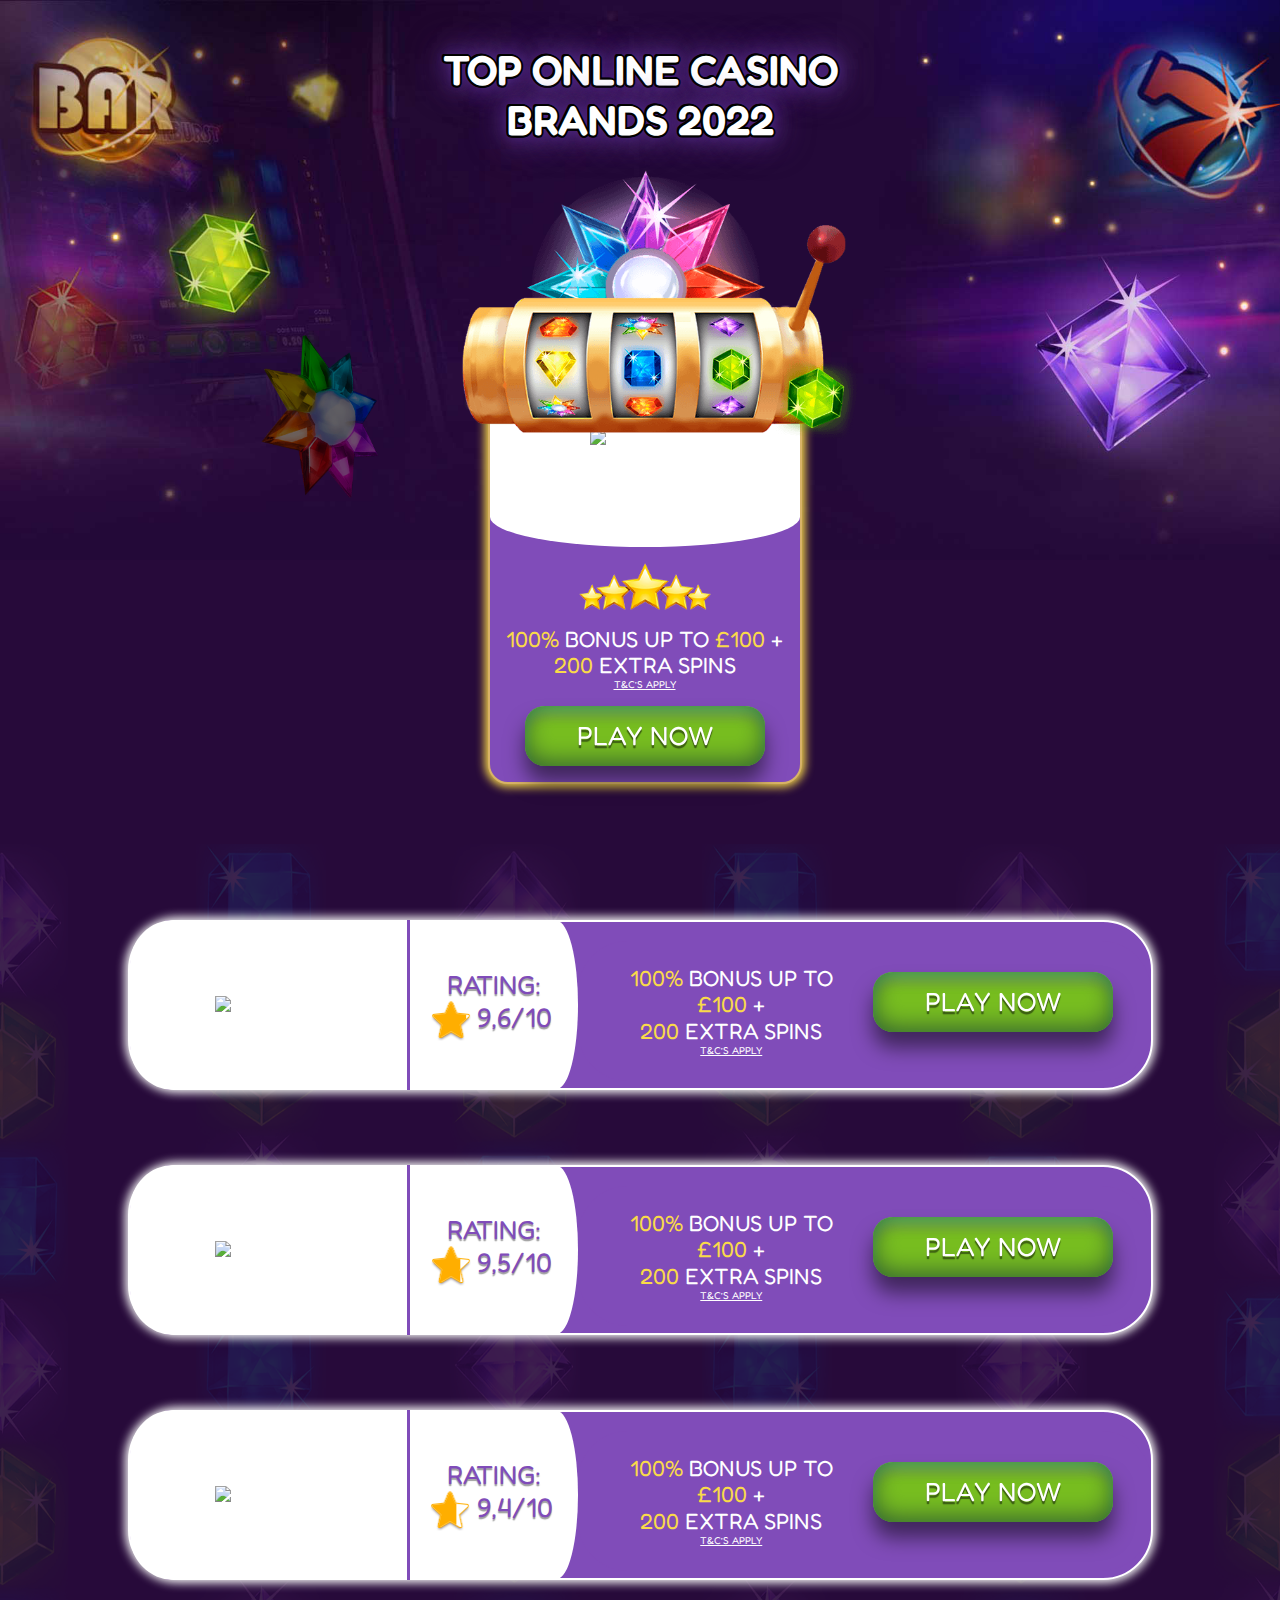
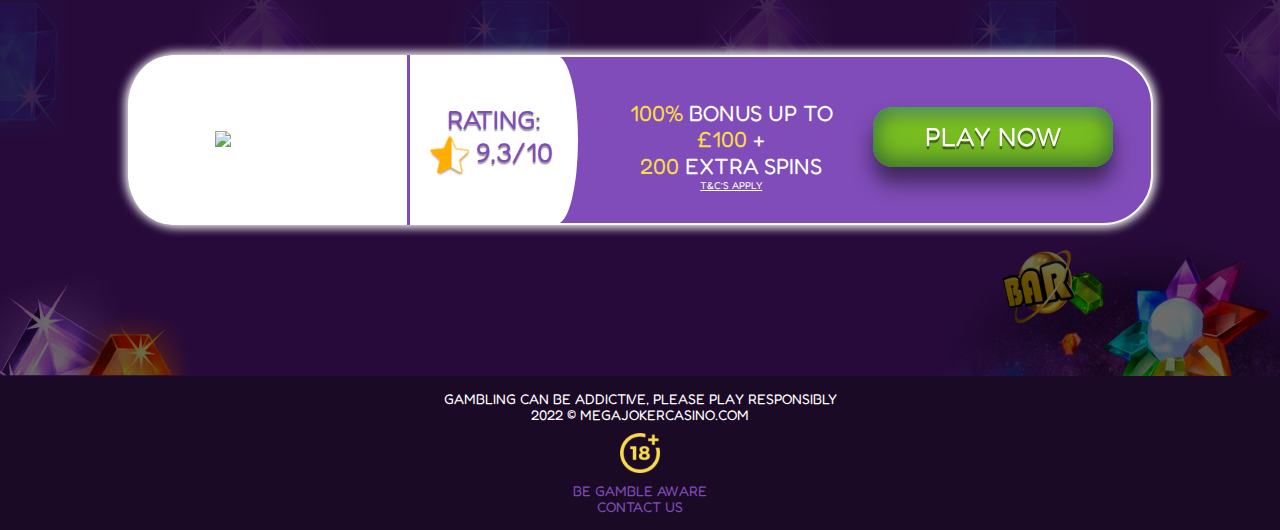
==== DK/index.html @ bc45221e "update dk" ====
<!DOCTYPE html>
<html lang="ru">
<head>
    <meta charset="UTF-8">
    <meta http-equiv="X-UA-Compatible" content="IE=edge">
    <meta name="viewport" content="width=device-width, initial-scale=1.0">
    <title>Mega Joker Casino</title>
    <link rel="shortcut icon" type="image/png" href="./images/favicon.ico" />
    <link rel="preconnect" href="https://fonts.googleapis.com">
    <link rel="preconnect" href="https://fonts.gstatic.com" crossorigin>
    <link href="https://fonts.googleapis.com/css2?family=Fredoka+One&display=swap" rel="stylesheet">
        <link
        rel="stylesheet"
        href="https://cdnjs.cloudflare.com/ajax/libs/modern-normalize/1.1.0/modern-normalize.min.css"/>
    <link rel="stylesheet" href="./css/main.min.css?ver=2" />
</head>

<body>
    <header class="header">
        <div class="header__container">
        <h1 class="header__title">top online casino <br> brands 2022</h1>
        </div>
    </header>

    <main>
        <section class="section hero">
            <div class="container hero__block">
            <img srcset="./images/slotsstarburst.png 1x, ./images/slotsstarburst.png 2x" 
            src="./images/slotsstarburst.png"
                            alt="star" class="hero__slotsstar">
                                       
            <div class="hero__box">
                <div class="hero__slots">
                <img srcset="./images/MR-Logo.png 1x, ./images/MR-Logo.png 2x" 
                src="./images/MR-Logo.png" 
                alt="logo" 
                class="hero__logo">
                </div>
                
                <div class="hero__items">
                    <ul>
                        <li class="hero__item"><img srcset="./images/5stars.png 1x, ./images/5stars.png 2x" 
                            src="./images/5stars.png" 
                            alt="stars" 
                            class="hero__5stars"></li>

                        <li class="hero__item" data-modal-open>
                            <p class="title__hero"><span class="accent-color">100%</span> bonus up to <span class="accent-color">£100</span> +<br><span class="accent-color">200</span> extra spins
                            <a target="_blank" class="tc-tooltip desktop-tooltip" href="https://www.magicred.com/">T&C’s apply</a>
                            <span target="_balnk" class="tc-tooltip mobile-tooltip tc-tooltip-1">T&C’s apply</span>
                            <span class="tooltip-content tooltip-content-1">New players only, £10 min fund, £100 max bonus, max bonus conversion equal to lifetime deposits (up to £250), 65x wagering requirements and full T&Cs apply here
        </span></p>
                        </li>

                        <li class="hero__item-margin">
                            <form action="" target="_blank">
                            <a href="https://www.magicred.com/" target="_blank">
                            <button class="button__hero hvr-grow" type="button" style="margin-bottom: 0px;">Play now</button></li>
                        </a>
                        </form>
                        </div>
                    </ul>
            </div>
        </div>
        </section>

      <section class="raiting section" id="raiting">
            <div class="container">
        <h2 hidden>Rating</h2>
        <!-- <div class="raiting__tc-links" > 
          <a href="#raiting" style="margin: 0 10px 0 0" data-modal-open3>Advertiser Disclosure</a>
          <a href="#raiting" data-modal-open2>18+ T&C Apply</a>
        </div>  -->

<!-- START OF THE BRANDS LIST-->
            <ul class="raiting__list">

<!--  START OF BRAND #2 IN RATING LIST -->
          <li>
              <div class="raiting__box">
                <div class="raiting__box-1">
            <img srcset="./images/888-Casino.webp 1x, ./images/888-Casino.webp 2x" 
            src="./images/888-Casino.webp" 
            alt="Logo1" 
            class="icon__raiting">
                </div>

                <div class="raiting__stars-box">
                    <ul class="raiting__stars">
                        <li><p class="raiting__text">rating:</p></li>
                        <li><div class="raiting__img-number">
                    <img srcset="./images/starRating.png 1x, ./images/starRating.png 2x" 
                    src="./images/starRating.png"
                    alt="Logo1"
                    class="logo__starsRating">
                            <p class="raiting__number">9,6/10</p>
                            </div>
                            </li>
                    </ul>
                </div>
                <div class="raiting__content">
                    <p class="title__hero-margin"><span class="accent-color">100%</span>  bonus up to <span class="accent-color">£100</span>
                    +<br><span class="accent-color">200</span> extra spins
                    <a target="_blank" class="tc-tooltip desktop-tooltip" 
                    href="https://www.888casino.com/">T&C’s apply</a>
                            <span target="_balnk" class="tc-tooltip mobile-tooltip tc-tooltip-1">T&C’s apply</span>
                            <span class="tooltip-content tooltip-content-1">New players only, £10 min fund, £1,000 max bonus, max bonus conversion equal to lifetime deposits (up to £250), 65x wagering requirements and full T&Cs apply here 
                            </span>
                    </p>
                    <a href="https://www.888casino.com/" target="_blank">
                    <button class="button__hero hvr-grow" type="button">Play now</button>
                    </a>
                </div> 
                </div>
        </li>
<!--  END OF BRAND #2 IN RATING LIST -->


<!--  START OF BRAND #3 IN RATING LIST -->
    <li>
        <div class="raiting__box">
            <div class="raiting__box-1">
                <img srcset="./images/luckland.png 1x, ./images/luckland.png 2x" 
                src="./images/luckland.png" alt="Logo2"
                    class="icon__raiting">
            </div>
    
            <div class="raiting__stars-box">
                <ul class="raiting__stars">
                    <li>
                        <p class="raiting__text">rating:</p>
                    </li>
                    <li>
                        <div class="raiting__img-number">
                            <img srcset="./images/starRating2.png 1x, ./images/starRating2.png 2x"
                                src="./images/starRating2.png" 
                                alt="Logo2" class="logo__starsRating">
                            <p class="raiting__number">9,5/10</p>
                        </div>
                    </li>
                </ul>
            </div>
            <div class="raiting__content">
                <p class="title__hero-margin"><span class="accent-color">100%</span>  bonus up to <span class="accent-color">£100</span>
                    +<br><span class="accent-color">200</span> extra spins
                <a target="_blank" class="tc-tooltip desktop-tooltip" 
                    href="https://www.luckland.com/">T&C’s apply</a>
                            <span target="_balnk" class="tc-tooltip mobile-tooltip tc-tooltip-1">T&C’s apply</span>
                            <span class="tooltip-content tooltip-content-1">New players only, £10 min fund, £1,000 max bonus, max bonus conversion equal to lifetime deposits (up to £250), 65x wagering requirements and full T&Cs apply here
                  </span></p>
                    <a href="https://www.luckland.com/" target="_blank">
                <button class="button__hero hvr-grow" type="button">Play now</button></a>
            </div>
        </div>
    </li>
<!--  END OF BRAND #3 IN RATING LIST -->


<!--  START OF BRAND #4 IN RATING LIST -->
    <li>
        <div class="raiting__box">
            <div class="raiting__box-1">
                <img srcset="./images/mr-green.png 1x, ./images/mr-green.png 2x" 
                src="./images/mr-green.png" alt="Logo1"
                    class="icon__raiting">
            </div>
    
            <div class="raiting__stars-box">
                <ul class="raiting__stars">
                    <li>
                        <p class="raiting__text">rating:</p>
                    </li>
                    <li>
                        <div class="raiting__img-number">
                            <img srcset="./images/starRating3.png 1x, ./images/starRating3.png 2x"
                                src="./images/starRating3.png" alt="Logo3" class="logo__starsRating">
                            <p class="raiting__number">9,4/10</p>
                        </div>
                    </li>
                </ul>
            </div>
            <div class="raiting__content">
                <p class="title__hero-margin"><span class="accent-color">100%</span>  bonus up to <span class="accent-color">£100</span>
                    +<br><span class="accent-color">200</span> extra spins
                <a target="_blank" class="tc-tooltip desktop-tooltip" 
                    href="https://www.mrgreen.com/">T&C’s apply</a>
                            <span target="_balnk" class="tc-tooltip mobile-tooltip tc-tooltip-1">T&C’s apply</span>
                            <span class="tooltip-content tooltip-content-1">18+. Minimum deposit £20. Wagering requirement apply 35x. 
                                Offer valid for 24 hours. New players only, Terms and Conditions apply
                  </span></p>
                <a href="https://www.mrgreen.com/" target="_blank">
                <button class="button__hero hvr-grow" type="button">Play now</button></a>
            </div>
        </div>
    </li>
<!--  END OF BRAND #4 IN RATING LIST -->


<!--  START OF BRAND #5 IN RATING LIST -->
    <li>
        <div class="raiting__box">
            <div class="raiting__box-1">
                <img srcset="./images/NordicBet.png 1x, ./images/NordicBet.png 2x" 
                src="./images/NordicBet.png" alt="Logo4"
                    class="icon__raiting">
            </div>
    
            <div class="raiting__stars-box">
                <ul class="raiting__stars">
                    <li>
                        <p class="raiting__text">rating:</p>
                    </li>
                    <li>
                        <div class="raiting__img-number">
                            <img srcset="./images/starRating5.png 1x, ./images/starRating5.png 2x"
                                src="./images/starRating5.png" alt="Logo1" class="logo__starsRating">
                            <p class="raiting__number">9,3/10</p>
                        </div>
                    </li>
                </ul>
            </div>
            <div class="raiting__content">
               <p class="title__hero-margin"><span class="accent-color">100%</span>  bonus up to <span class="accent-color">£100</span>
                    +<br><span class="accent-color">200</span> extra spins
                <a target="_blank" class="tc-tooltip desktop-tooltip" 
                    href="https://www.nordicbet.com/en/casino">T&C’s apply</a>
                            <span target="_balnk" class="tc-tooltip mobile-tooltip tc-tooltip-1">T&C’s apply</span>
                            <span class="tooltip-content tooltip-content-1">New players only, £10 min fund, £1,000 max bonus, max bonus conversion equal to lifetime deposits (up to £250), 65x wagering requirements and full T&Cs apply here
                  </span></p>
                <a href="https://www.nordicbet.com/en/casino" target="_blank">
                <button class="button__hero hvr-grow" type="button">Play now</button></a>
            </div>
        </div>
    </li>
<!--  END OF BRAND #5 IN RATING LIST -->

        </ul>

<!-- END OF THE BRANDS LIST-->        

    </div>
    </section>

 <footer class="footer">
            <div class="footer__container">
                <div class="footer-tablet">
                    <div class="footer__content text-uppercase">
                        <div>Gambling Can Be Addictive, Please Play Responsibly</div>
                        <div>2022 © Megajokercasino.com</div>
                        <img srcset="./images/Age.png 1x, ./images/Age.png 2x" src="./images/Age.png" alt="Age"
                            class="icon__footer-age">

                    <div id="footer">
                        <a href="https://www.begambleaware.org/">BE GAMBLE AWARE</a>
                        <!-- |
                        <a href="https://www.gamcare.org.uk/">Gamcare</a>
                        |
                        <a href="https://www.gamblingtherapy.org/en">Gambling Therapy</a> -->
                    </div>
                    <!-- <noindex>
                        <a href="#footer" data-modal-open4>Privacy Policy</a>
                    </noindex>
                        | -->
                        <a href="#footer" data-modal-open5>CONTACT US</a>
            </div>
            </div>
            </div>
        </footer>
        
<div class="modal__backdrop is-hidden" data-modal>
            <div class="modal" data-form-modal>
                <!-- <button type="button" class="button__modal" data-modal-close data-modal-close2> 
                </button> -->
                <span class="modal__hero-text">
                    New players only, £10 min fund, £100 max bonus, max bonus conversion equal to lifetime deposits (up to £250), 65x wagering requirements and full T&Cs apply here
                    <a href="https://casoola.tracking-genesisaffiliates.com/redirect.aspx?pid=232865&bid=7597&var=Tsc_Casoola_UK"
                        target="_blank" class="modal__link-btn">
                        <button class="button__hero btn" type="button" style="margin-bottom: 0px;">Play now</button>
                    </a>
                    <span class="modal__close" data-modal-close >Close window</span>
                </span>
            </div>
        </div>

<!-- <div class="modal__backdrop2 is-hidden2" data-modal2>
            <div class="modal2" data-form-modal2>
                <span class="modal__hero-text">
                    On megajokercasino.com we list bonuses and promotions of different online casino sites. 
                    Each of these offers has specific Terms and Conditions. 
                    Relevant details you can find on the casino websites that we direct you to when you click on the link. 
                    We strongly recommend all users check these terms and conditions prior to depositing.
                    <span class="modal__close2" data-modal-close2>Close window</span>
                </span> 
            </div>
        </div>   -->
        
        
        <!-- <div class="modal__backdrop3 is-hidden3" data-modal3>
            <div class="modal3" data-form-modal3>
                <span class="modal__hero-text">
                    megajokercasino.com is an autonomous online asset that compares limited-time offers of diverse casino locales to assist guests to discover the one that suits them best. 
                    We get certain recompense from the displayed brands. The order in which they show up on the site might depend on the compensation.
                    These situation choices are too affected by our own conclusion, user experience, survey discoveries, conversion rate, and other factors. We do our best in order to supply the most significant information, 
                    in any case, our site can not and does not offer information approximately all competing offers accessible on the market.
                    <span class="modal__close3" data-modal-close3>Close window</span>
                </span> 
            </div>
        </div>   -->

        <div class="modal__backdrop4 is-hidden4" data-modal4>
            <div class="modal4" data-form-modal4>
                
                <button type="button" class="button__modal4" data-modal-close4> 
                    <svg class="icon__close4">
                        <use href="./images/icons.svg#icon-close"></use>
                    </svg>
                </button>

                <div style="padding: 10px;">
                <span class="modal__hero-text">
                    <p class="modal__p">This privacy policy aimed to explain how jamminjarslot.com (“we”, “our” or “us”) 
                        uses and protects any data that visitors (“you”, “your”) provide us when you use our website. </p>
                        <p class="modal__p">
                            We may gather personal identification information from visitors of our website in the following cases:
                        </p>
                        <ul class="modal__ul">
                            <li style="display: list-item;
                            text-align: -webkit-match-parent; list-style: disc;">when you access our website, we may collect IP address and Location data;</li>
                            <li style="display: list-item;
                            text-align: -webkit-match-parent; list-style: disc;">when a visitor contacts us and provides personal 
                                information such as email address or name; then we will only use this data to send you a reply.</li>
                        </ul>
                        <h3>Cookies</h3>
                        <p class="modal__p">We use “cookies” on this site. A cookie is a small text file which our website sends to your hard drive 
                            to help us keep track of your movements within the site and carry out research to improve our marketing content, 
                            products and services. Usage of a cookie does not concern any personal information of yours.</p>
                            <p class="modal__p">
                                We use Google Analytics on our website, which in its turn uses cookies to track your behavior on our site & your preferences. 
                                This data then used by us to compile statistical marketing reports via Google Analytics. 
                                We never share any data with third parties, however we are in no control of processing of such data by Google. 
                            </p>
                            <p class="modal__p">
                                The settings of cookies can be changed in your browser should you wish to accept or reject all cookies when you visit websites.
                            </p>
                            <p class="modal__p">megajokercasino.com contains links to other websites. 
                                When you use these links to leave our site, please be advised that we do not have any control over other websites. 
                                Therefore, we cannot be responsible for the protection and privacy 
                                of any information which you provide when visiting such sites and such sites are not governed by this privacy statement.</p>
                                <p class="modal__p">
                                    We may update this policy from time to time. The updated version will be placed on this page.
                                </p>
                                <p class="modal__p">
                                    This site is not intended for use by anyone under the age of 18.
                                </p>
                                <p class="modal__p">
                                    If you have any questions regarding this Privacy Policy, feel free to reach us
                                </p>
                    <!-- <span class="modal__close4" data-modal-close4>Close window</span> -->
                </span>
            </div>

            </div>
        </div>  

        <div class="modal__backdrop5 is-hidden5" data-modal5>
            <div class="modal5" data-form-modal5>

                <button type="button" class="button__modal5" data-modal-close5> 
                    <svg class="icon__close5">
                        <use href="./images/icons.svg#icon-close"></use>
                    </svg>
                </button>

                <form autocomplete="on" class="modal__form5">
                    <p class="modal__heading5">Please enter your details below</p>

                    <label class="modal__thumb5">
                        <span class="modal__label">Name</span>
                        <input class="modal__input5" type="text" name="order-name" id="order-name"> 
                        <svg class="icon__modal-img">
                         <use href="./images/icons.svg#person"></use>  
                        </svg>       
                    </label>
            
                    <label class="modal__thumb5">
                        <span class="modal__label">Email</span>
                        <input type="email" name="order-mail" id="order-mail" class="modal__input5">
                        <svg class="icon__modal-img">
                            <use href="./images/icons.svg#icon-emailblack"></use>  
                           </svg>      
                        </label>       
            
                    <label class="modal__thumb5">
                        <span class="modal__label">Text</span> 
                        <textarea name="modal-area" id="modal-area" 
                        placeholder="Leave your text here" class="modal__area"></textarea>
                    </label>

                    <button type="submit" class="modal-button__btn">Submit</button>
                </form>

            </div>
        </div>
                

<script src="./js/modal.js"></script>

</body>
</html>
---- DK/css/main.min.css ----
/*! modern-normalize v1.1.0 | MIT License | https://github.com/sindresorhus/modern-normalize */*,::before,::after{box-sizing:border-box}html{line-height:1.15;-webkit-text-size-adjust:100%;-moz-tab-size:4;tab-size:4}body{margin:0;font-family:system-ui,-apple-system,"Segoe UI",Roboto,Helvetica,Arial,sans-serif,"Apple Color Emoji","Segoe UI Emoji"}hr{height:0;color:inherit}abbr[title]{text-decoration:underline dotted}b,strong{font-weight:bolder}code,kbd,samp,pre{font-family:ui-monospace, SFMono-Regular, Consolas, 'Liberation Mono', Menlo, monospace;font-size:1em}small{font-size:80%}sub,sup{font-size:75%;line-height:0;position:relative;vertical-align:baseline}sub{bottom:-0.25em}sup{top:-0.5em}table{text-indent:0;border-color:inherit}button,input,optgroup,select,textarea{font-family:inherit;font-size:100%;line-height:1.15;margin:0}button,select{text-transform:none}button,[type='button'],[type='reset'],[type='submit']{-webkit-appearance:button}::-moz-focus-inner{border-style:none;padding:0}:-moz-focusring{outline:1px dotted ButtonText}:-moz-ui-invalid{box-shadow:none}legend{padding:0}progress{vertical-align:baseline}::-webkit-inner-spin-button,::-webkit-outer-spin-button{height:auto}[type='search']{-webkit-appearance:textfield;outline-offset:-2px}::-webkit-search-decoration{-webkit-appearance:none}::-webkit-file-upload-button{-webkit-appearance:button;font:inherit}summary{display:list-item}:root{--current-font: Fredoka One, sans-serif;--main-title-color: #ffffff;--second-title-color: #212121;--first-text-color: #757575;--second-text-color: rgba(255, 255, 255, 0.6);--third-text-color: #000000;--accent-color: #9927b5;--btn-accent-color: #9927b5;--main-site-section: #2f303a;--thumb-background-color: #f5f4fa;--line-color: #ececec;--border-color: #eeeeee;--current-placeholder-color: rgba(117, 117, 117, 0.5);--social-background-color: rgba(255, 255, 255, 0.1);--social-link-color: #AFB1B8;--overlay-color: rgba(0, 0, 0, 0.2);--duration: 250ms;--function: cubic-bezier(0.4, 0, 0.2, 1);--about-text-bgc: rgba(47, 48, 58, 0.8);--overlay-card-color: rgba(33, 150, 243, 0.9)}p,h1,h2,h3,h4,h5,h6{margin:0}ul{padding:0}li{list-style:none}.lists{list-style:none;list-style-type:none}img{display:block;height:auto}a{color:#fff;cursor:pointer}::-webkit-scrollbar{width:0}body{font-family:Fredoka One,sans-serif;color:#270a3a;background-color:#fff}body{font-family:Fredoka One,sans-serif;color:#fff;background-color:#270a3a}.container{min-width:200px;margin:0 auto}.hero .container{max-width:360px;padding:0;text-align:center}@media screen and (min-width: 1200px){.hero .container{max-width:696px}}@media screen and (min-width: 480px){.container{width:390px}}@media screen and (min-width: 768px){.container{width:768px}}@media screen and (min-width: 1200px){.container{width:1200px}}.section{padding:60px 0}.section.hero{padding:0}.button__hero{border:none;cursor:pointer;border-radius:20px;background-color:#78be20;box-shadow:inset 0px 5px 0px 0px rgba(0,0,0,0.1);font-size:26.285px;font-family:Fredoka One;color:#fff;text-transform:uppercase;line-height:1.2;text-align:center;text-shadow:0px 3px 0.99px rgba(0,0,0,0.49);transition:color .3s ease, background-color .3s ease, border-color .3s ease;width:210px;height:60px;border-color:#6d8c18;border-radius:20px;box-shadow:0 1rem 1.25rem 0 rgba(0,0,0,0.5),0 -0.25rem 1.5rem #325d30 inset,0 0.75rem 0.5rem rgba(114,133,114,0.4) inset,0 0.25rem 0.5rem 0 #53f35b inset}@media screen and (min-width: 768px){.button__hero{border:none;cursor:pointer;border-radius:20px;background-color:#78be20;box-shadow:0px 5px 0px 0px rgba(0,0,0,0.1);font-size:26.285px;font-family:Fredoka One;color:#fff;text-transform:uppercase;line-height:1.2;text-align:center;text-shadow:0px 3px 0.99px rgba(0,0,0,0.49);transition-duration:var(--duration);transition-timing-function:var(--function);width:220px;height:60px;border-color:#6d8c18;border-radius:20px;box-shadow:0 1rem 1.25rem 0 rgba(0,0,0,0.5),0 -0.25rem 1.5rem #325d30 inset,0 0.75rem 0.5rem rgba(114,133,114,0.4) inset,0 0.25rem 0.5rem 0 #53f35b inset}}@media screen and (min-width: 1200px){.button__hero{border:none;cursor:pointer;border-radius:20px;background-color:#78be20;box-shadow:0px 5px 0px 0px rgba(0,0,0,0.1);font-size:26.285px;font-family:Fredoka One;color:#fff;text-transform:uppercase;line-height:1.2;text-align:center;text-shadow:0px 3px 0.99px rgba(0,0,0,0.49);transition:color .3s ease, background-color .3s ease, border-color .3s ease;width:240px;height:60px;margin-bottom:18px;border-color:#6d8c18;border-radius:20px;box-shadow:0 1rem 1.25rem 0 rgba(0,0,0,0.5),0 -0.25rem 1.5rem #325d30 inset,0 0.75rem 0.5rem rgba(114,133,114,0.4) inset,0 0.25rem 0.5rem 0 #53f35b inset}}@media screen and (min-width: 1900px){.button__hero{border:none;cursor:pointer;border-radius:20px;background-color:#78be20;box-shadow:0px 5px 0px 0px rgba(0,0,0,0.1);font-size:26.285px;font-family:Fredoka One;color:#fff;text-transform:uppercase;line-height:1.2;text-align:center;text-shadow:0px 3px 0.99px rgba(0,0,0,0.49);width:266px;height:60px;border-color:#6d8c18;border-radius:20px;box-shadow:0 1rem 1.25rem 0 rgba(0,0,0,0.5),0 -0.25rem 1.5rem #325d30 inset,0 0.75rem 0.5rem rgba(114,133,114,0.4) inset,0 0.25rem 0.5rem 0 #53f35b inset}}.button__hero:hover{transform:perspective(1px) translateZ(0)}.button__hero:focus{color:#fff}.hvr-grow{display:inline-block;vertical-align:middle;transform:translateZ(0);backface-visibility:hidden;-moz-osx-font-smoothing:grayscale;transition-duration:0.3s;transition-property:transform}.hvr-grow:hover,.hvr-grow:focus,.hvr-grow:active{transform:scale(1.1)}.button__modal{display:flex;justify-content:center;align-items:center;position:absolute;top:8px;right:8px;min-height:30px;min-width:30px;padding:0;background-color:#fff;color:#000;border-radius:50%;border:1px solid rgba(0,0,0,0.1);cursor:pointer;transition-property:color;transition-duration:250ms;transition-timing-function:cubic-bezier(0.4, 0, 0.2, 1)}.button__modal4{display:flex;justify-content:center;align-items:center;position:absolute;top:11px;right:11px;min-height:30px;min-width:30px;padding:0;background-color:#fff;color:#000;border-radius:50%;border:1px solid rgba(0,0,0,0.1);cursor:pointer;transition-property:color;transition-duration:250ms;transition-timing-function:cubic-bezier(0.4, 0, 0.2, 1)}.button__modal4:focus,.button__modal4:hover{color:brown}.button__modal5{display:flex;justify-content:center;align-items:center;position:absolute;top:11px;right:11px;min-height:30px;min-width:30px;padding:0;background-color:#fff;color:#000;border-radius:50%;border:1px solid rgba(0,0,0,0.1);cursor:pointer;transition-property:color;transition-duration:250ms;transition-timing-function:cubic-bezier(0.4, 0, 0.2, 1)}.button__modal5:focus,.button__modal5:hover{color:brown}.icon__raiting{width:150px;padding: 20px;}.icon__footer-age{width:44px;height:44px;margin:10px auto}@media screen and (min-width: 1200px){.icon__footer-age{width:40px;height:40px;margin-right:auto;padding:0px}}.icon__close4{fill:currentColor;width:18px;height:18px}.modal__input:focus+.icon__modal-img{fill:var(--accent-color)}.icon__modal-img{width:18px;height:18px;background-color:transparent;position:absolute;top:0;left:0;transform:translate(12px, 28px);color:#000000;transition-property:fill;transition-duration:250ms;transition-timing-function:cubic-bezier(0.4, 0, 0.2, 1)}.icon__check{width:16px;height:15px;fill:currentColor}.icon__client{width:106px;height:60px;fill:currentColor}.icon__mob-menu{width:40px;height:40px;fill:currentColor;transition:color 250ms cubic-bezier(0.4, 0, 0.2, 1)}.icon__mail{width:14px;height:10px}@media screen and (min-width: 1200px){.icon__mail{width:16px;height:12px}}.icon__tel{width:10px;height:14px}@media screen and (min-width: 1200px){.icon__tel{width:10px;height:16px}}.icon__menu-close{width:40px;height:40px;fill:currentColor;transition:color 250ms cubic-bezier(0.4, 0, 0.2, 1)}.icon__close5{fill:currentColor;width:18px;height:18px}.modal__backdrop{position:fixed;top:0;left:0;z-index:101;height:100%;width:100%;background-color:rgba(0,0,0,0.62);opacity:1;visibility:visible;transition-property:opacity, visibility;transition-duration:250ms;transition-timing-function:cubic-bezier(0.4, 0, 0.2, 1)}.modal__backdrop.is-hidden{visibility:hidden;opacity:0;pointer-events:none}.modal__backdrop.is-hidden>.modal{opacity:0;transform:translate(-50%, -50%) scale(2.9)}.modal{position:absolute;top:50%;left:50%;text-align:center;transform:translate(-50%, -50%) scale(1);width:90%;height:auto;padding:15px 15px 0px 15px;background-color:var(--main-title-color);opacity:1;border-radius:6px;-webkit-box-shadow:0px 1px 3px rgba(0,0,0,0.12),0px 1px 1px rgba(0,0,0,0.14),0px 2px 1px rgba(0,0,0,0.2);box-shadow:0px 1px 3px rgba(0,0,0,0.12),0px 1px 1px rgba(0,0,0,0.14),0px 2px 1px rgba(0,0,0,0.2);transition-property:opacity, transform;transition-duration:var(--duration);transition-timing-function:var(--function)}@media screen and (min-width: 480px){.modal{width:354px}}@media screen and (min-width: 1200px){.modal{width:528px}}.modal__heading{margin-top:0;margin-top:5px;margin-bottom:10px;font-weight:400;font-size:12px;line-height:1.5;text-align:center;letter-spacing:0.03em;color:white}.modal__heading2{display:flex;justify-content:center;margin-top:0;margin-top:5px;margin-bottom:10px;font-weight:400;font-size:12px;line-height:1.5;text-align:center;letter-spacing:0.03em;color:black}.modal__form{position:relative;display:block;text-align:left;margin-bottom:10px;color:#212121}.modal__thumb{display:flex;align-items:center;-webkit-box-align:center;justify-content:center;margin-bottom:10px;text-align:center;cursor:pointer}.modal__thumb:last-of-type{display:flex;align-items:center;-webkit-box-align:center;justify-content:center;margin-bottom:20px;text-align:center;cursor:pointer}.modal__thumb:last-of-type:hover>.modal-check{border:2px solid #2196f3}.modal__thumb:last-of-type:hover>.modal__check,.modal__thumb:last-of-type:focus-within>.modal__check{border:2px solid #2196f3}.modal__checkbox-input:checked+.modal-check{border:2px solid transparent;background-color:#2196f3}.modal__label{display:block;margin-bottom:4px;font-size:12px;line-height:1.17;letter-spacing:0.01em;color:#000000}.modal__input5{display:block;width:100%;height:40px;border:1px solid rgba(33,33,33,0.2);border-radius:4px;padding-left:42px;transition-property:border;transition-duration:250ms;transition-timing-function:cubic-bezier(0.4, 0, 0.2, 1)}.modal__input5:focus{border-color:#9927b5}.modal__input5::placeholder{color:#2d2d2d}.modal__input5:focus+.icon__modal-img{fill:var(--accent-color)}.modal__thumb-textarea{margin-bottom:10px}@media screen and (min-width: 480px){.modal__thumb-textarea{margin-bottom:20px}}.modal__area{display:block;width:100%;height:120px;resize:none;margin:0;padding:12px 16px;font-size:12px;line-height:1.17;letter-spacing:0.01em;color:#9927b5;border:1px solid rgba(33,33,33,0.2);box-sizing:border-box;border-radius:4px;transition-property:border-color;transition-duration:250ms;transition-timing-function:cubic-bezier(0.4, 0, 0.2, 1)}.modal__area:focus{border-color:#9927b5}.modal__area::placeholder{color:rgba(170,169,169,0.987);font-weight:200}.modal__checkbox{text-align:center}.modal-check{margin-right:7px;border:2px solid #212121;border-radius:4px;background-color:#fff;transition-property:background-color, border;transition-timing-function:cubic-bezier(0.4, 0, 0.2, 1)}.modal__policy{font-size:7px;line-height:1.5;letter-spacing:0.03em;color:var(--first-text-color);display:flex;justify-content:center;align-items:center;margin-bottom:15px}@media screen and (min-width: 480px){.modal__policy{font-size:12px;line-height:1.71;padding-bottom:30px}}@media screen and (min-width: 1200px){.modal__policy{font-size:14px}}.modal__check span:hover,.modal__checkbox-input:focus+.modal__policy span{border:2px solid #000000}.modal__checkbox-input:checked+.modal__policy span{background-color:var(--accent-color);border:0}.modal__checkbox-input:checked+.modal__policy .icon-check{fill:var(--main-title-color)}.modal__link{color:var(--accent-color);text-decoration-skip-ink:none}.modal-button{text-align:center}.modal-button__btn{display:flex;margin-right:auto;margin-left:auto;margin-top:50px;align-items:center;justify-content:center;padding:10px 29px;height:50px;color:#fff;background-color:#9927B5;font-weight:200;line-height:1.87;letter-spacing:0.06em;box-shadow:0px 4px 4px rgba(0,0,0,0.15);border:0;border-radius:50px;color:#fff;cursor:pointer}@media screen and (min-width: 1200px){.modal-button__btn{-ms-flex-item-align:end;align-self:flex-end}}.modal__hero-text{padding:10px;color:#000;font-size:12px;width:100%}.modal__link-btn{display:block;margin:5px}.modal__close{margin-bottom:5px;text-transform:uppercase;color:brown}.modal__backdrop2{position:fixed;top:0;left:0;z-index:101;height:100%;width:100%;background-color:rgba(0,0,0,0.62);opacity:1;visibility:visible;transition-property:opacity, visibility;transition-duration:250ms;transition-timing-function:cubic-bezier(0.4, 0, 0.2, 1)}.modal__backdrop2.is-hidden2{visibility:hidden;opacity:0;pointer-events:none}.modal__backdrop2.is-hidden2>.modal2{opacity:0;transform:translate(-50%, -50%) scale(2.9)}.modal2{position:absolute;top:50%;left:50%;text-align:center;transform:translate(-50%, -50%) scale(1);width:90%;height:auto;padding:15px 15px 0px 15px;background-color:var(--main-title-color);opacity:1;border-radius:6px;-webkit-box-shadow:0px 1px 3px rgba(0,0,0,0.12),0px 1px 1px rgba(0,0,0,0.14),0px 2px 1px rgba(0,0,0,0.2);box-shadow:0px 1px 3px rgba(0,0,0,0.12),0px 1px 1px rgba(0,0,0,0.14),0px 2px 1px rgba(0,0,0,0.2);transition-property:opacity, transform;transition-duration:var(--duration);transition-timing-function:var(--function)}@media screen and (min-width: 480px){.modal2{width:354px}}@media screen and (min-width: 1200px){.modal2{width:528px}}.modal__close2{margin-bottom:14px;text-transform:uppercase;display:inline-block;color:brown;margin-top:11px}.modal__backdrop3{position:fixed;top:0;left:0;z-index:101;height:100%;width:100%;background-color:rgba(0,0,0,0.62);opacity:1;visibility:visible;transition-property:opacity, visibility;transition-duration:250ms;transition-timing-function:cubic-bezier(0.4, 0, 0.2, 1)}.modal__backdrop3.is-hidden3{visibility:hidden;opacity:0;pointer-events:none}.modal__backdrop3.is-hidden3>.modal3{opacity:0;transform:translate(-50%, -50%) scale(2.9)}.modal3{position:absolute;top:50%;left:50%;text-align:center;transform:translate(-50%, -50%) scale(1);width:90%;height:auto;padding:15px 15px 0px 15px;background-color:var(--main-title-color);opacity:1;border-radius:6px;-webkit-box-shadow:0px 1px 3px rgba(0,0,0,0.12),0px 1px 1px rgba(0,0,0,0.14),0px 2px 1px rgba(0,0,0,0.2);box-shadow:0px 1px 3px rgba(0,0,0,0.12),0px 1px 1px rgba(0,0,0,0.14),0px 2px 1px rgba(0,0,0,0.2);transition-property:opacity, transform;transition-duration:var(--duration);transition-timing-function:var(--function)}@media screen and (min-width: 480px){.modal3{width:354px}}@media screen and (min-width: 1200px){.modal3{width:528px}}.modal__close3{margin-bottom:10px;text-transform:uppercase;display:block;color:brown;margin-top:20px}.modal__backdrop4{position:fixed;top:0;left:0;z-index:101;height:100%;width:100%;background-color:rgba(0,0,0,0.62);opacity:1;visibility:visible;transition-property:opacity, visibility;transition-duration:250ms;transition-timing-function:cubic-bezier(0.4, 0, 0.2, 1)}.modal__backdrop4.is-hidden4{visibility:hidden;opacity:0;pointer-events:none}.modal__backdrop4.is-hidden4>.modal4{opacity:0;transform:translate(-50%, -50%) scale(2.9)}.modal4{position:absolute;top:50%;left:50%;text-align:center;transform:translate(-50%, -50%) scale(1);width:90%;height:auto;padding:15px 15px 0px 15px;background-color:var(--main-title-color);opacity:1;border-radius:6px;-webkit-box-shadow:0px 1px 3px rgba(0,0,0,0.12),0px 1px 1px rgba(0,0,0,0.14),0px 2px 1px rgba(0,0,0,0.2);box-shadow:0px 1px 3px rgba(0,0,0,0.12),0px 1px 1px rgba(0,0,0,0.14),0px 2px 1px rgba(0,0,0,0.2);transition-property:opacity, transform;transition-duration:var(--duration);transition-timing-function:var(--function)}@media screen and (min-width: 480px){.modal4{width:354px}}@media screen and (min-width: 1200px){.modal4{width:528px}}.modal__close4{margin-bottom:10px;text-transform:uppercase;display:block;color:brown;margin-top:20px}.modal__p{display:block;margin-block-start:1em;margin-block-end:1em;margin-inline-start:0px;margin-inline-end:0px}.modal__ul{display:block;list-style-type:disc;margin-block-start:1em;margin-block-end:1em;margin-inline-start:0px;margin-inline-end:0px;padding-inline-start:40px}.modal__backdrop5{position:fixed;top:0;left:0;z-index:101;height:100%;width:100%;background-color:rgba(0,0,0,0.62);opacity:1;visibility:visible;transition-property:opacity, visibility;transition-duration:250ms;transition-timing-function:cubic-bezier(0.4, 0, 0.2, 1)}.modal__backdrop5.is-hidden5{visibility:hidden;opacity:0;pointer-events:none}.modal__backdrop5.is-hidden5>.modal5{opacity:0;transform:translate(-50%, -50%) scale(2.9)}.modal5{position:absolute;top:50%;left:50%;text-align:center;transform:translate(-50%, -50%) scale(1);width:90%;height:auto;padding:40px;background-color:var(--main-title-color);opacity:1;border-radius:6px;-webkit-box-shadow:0px 1px 3px rgba(0,0,0,0.12),0px 1px 1px rgba(0,0,0,0.14),0px 2px 1px rgba(0,0,0,0.2);box-shadow:0px 1px 3px rgba(0,0,0,0.12),0px 1px 1px rgba(0,0,0,0.14),0px 2px 1px rgba(0,0,0,0.2);transition-property:opacity, transform;transition-duration:var(--duration);transition-timing-function:var(--function)}@media screen and (min-width: 480px){.modal5{width:354px}}@media screen and (min-width: 1200px){.modal5{width:528px}}.modal__close5{margin-bottom:10px;text-transform:uppercase;display:block;color:brown;margin-top:20px}.modal__heading5{margin-top:0;margin-bottom:12px;font-weight:500;font-size:18px;line-height:1.5;text-align:center;letter-spacing:.03em;color:#212121;padding:20px}.modal__form5{position:relative;display:block;text-align:left;margin-bottom:10px;color:#212121}.modal__thumb5{position:relative;display:block;text-align:left;margin-bottom:10px;color:#212121}.overlay__text{display:none;position:absolute;bottom:0;left:0;overflow:auto;background-color:rgba(255,255,255,0.9);color:#fff;padding:20px 24px;font-weight:400;font-size:14px;line-height:1.56em;letter-spacing:0.03em;transform:translatey(101%);transition-property:transform;transition-duration:250ms;transition-timing-function:cubic-bezier(0.4, 0, 0.2, 1)}.link__hero:hover .overlay__text{display:block}.herobox__aside{position:relative;overflow:hidden}.header{background-image:url(../images/Header.png);background-size:100% auto;background-repeat:no-repeat;height:887px;max-width:100vw}@media screen and (min-width: 480px){.header{max-width:100vw;background-size:100% auto;background-repeat:no-repeat}}@media screen and (min-width: 768px){.header{max-width:100vw}}@media screen and (min-width: 1200px){.header{max-width:100vw;max-width:1920px;min-height:850px;height:100%}}@media screen and (min-width: 1600px){.header{max-width:100vw}}.header__container{display:flex;justify-content:center;align-items:center}.header__title{margin-top:40px;font-size:28px;font-family:"Fredoka One";font-weight:600;color:#fff;text-transform:uppercase;line-height:1.2;text-align:center;text-shadow:#000 2px 0px 0px,#000 1.75517px 0.95885px 0px,#000 1.0806px 1.68294px 0px,#000 0.14147px 1.99499px 0px,#000 -0.83229px 1.81859px 0px,#000 -1.60229px 1.19694px 0px,#000 -1.97998px 0.28224px 0px,#000 -1.87291px -0.70157px 0px,#000 -1.30729px -1.5136px 0px,#000 -0.42159px -1.95506px 0px,#000 0.56732px -1.91785px 0px,#000 1.41734px -1.41108px 0px,#000 1.92034px -0.55883px 0px,0 0 10px #4c2781,0 0 20px #4c2284,0 0 30px #5b2e8d,0 0 40px #cdabe082}@media screen and (min-width: 768px){.header__title{margin-top:50px;font-size:35px}}@media screen and (min-width: 1200px){.header__title{margin-top:45px;font-size:42px;font-family:"Fredoka One";font-weight:600;color:#fff;text-transform:uppercase;line-height:1.2;text-align:center;text-shadow:#000 2px 0px 0px,#000 1.75517px 0.95885px 0px,#000 1.0806px 1.68294px 0px,#000 0.14147px 1.99499px 0px,#000 -0.83229px 1.81859px 0px,#000 -1.60229px 1.19694px 0px,#000 -1.97998px 0.28224px 0px,#000 -1.87291px -0.70157px 0px,#000 -1.30729px -1.5136px 0px,#000 -0.42159px -1.95506px 0px,#000 0.56732px -1.91785px 0px,#000 1.41734px -1.41108px 0px,#000 1.92034px -0.55883px 0px,0 0 10px #4c2781,0 0 20px #4c2284,0 0 30px #5b2e8d,0 0 40px #cdabe082}}@media screen and (min-width: 1600px){.header__title{font-size:42px;margin-top:73px}}.hero{display:flex;align-items:center;background:#270a3a;height:530px;margin:0 auto;background-repeat:no-repeat;background-size:cover}@media screen and (min-width: 768px){.hero{width:100%;max-width:100vw}}@media screen and (min-width: 1200px){.hero{max-width:100vw;display:flex;align-items:center;background:#270a3a;height:0px}}.hero__block{display:flex;position:relative;flex-direction:column;align-items:center}.hero__slotsstar{position:absolute;height:248px;width:357px;top:-1016px;margin-left:33px}@media screen and (min-width: 768px){.hero__slotsstar{height:260px;width:358px;top:-970px;margin-left:30px}}@media screen and (min-width: 1200px){.hero__slotsstar{position:absolute;height:269px;width:396px;top:-680px;margin-left:39px}}@media screen and (min-width: 1600px){.hero__slotsstar{position:absolute;height:269px;width:396px;top:-625px;margin-left:39px}}.hero__slots{padding-top:24px;background-color:#fff;margin:0px auto;height:150px;width:460px;border-radius:0 0 50% 50% / 0 0 30px 30px;width:295px}@media screen and (min-width: 768px){.hero__slots{padding-top:49px;background-color:#fff;margin:0px auto;height:145px;width:460px;border-radius:0 0 50% 50% / 0 0 30px 30px;width:295px}}@media screen and (min-width: 1200px){.hero__slots{padding-top:97px;background-color:#fff;margin:0px auto;height:215px;width:310px;border-radius:0 0 50% 50% / 0 0 30px 30px}}.hero__logo{display:block;margin:0 auto;width:110px;height:110px}@media screen and (min-width: 1200px){.hero__logo{width:110px;height:110px}}.hero__5stars{display:block;margin:0 auto;width:132px;height:42px}@media screen and (min-width: 1200px){.hero__5stars{display:block;margin:0 auto;width:132px;height:47px}}.title__hero{font-size:22px;font-family:Fredoka One;color:#fff;text-transform:uppercase;line-height:1.2;text-align:center}@media screen and (min-width: 768px){.title__hero{font-size:22px;font-family:Fredoka One;color:#fff;text-transform:uppercase;line-height:1.2;text-align:center}}@media screen and (min-width: 1200px){.title__hero{font-size:22px;font-family:Fredoka One;color:#fff;text-transform:uppercase;line-height:1.2;text-align:center}}.accent-color{color:#f9da49}.hero__box{background-color:#804cb9;border-radius:0 0 15% 15%;border:4px solid #d8b367;border-style:solid;border-width:2px;border-radius:20px;-webkit-box-shadow:0px 0px 10px 3px #f9da49;box-shadow:0px 0px 10px 3px #f9da49;margin-top:-794px;margin-left:3px}@media screen and (min-width: 768px){.hero__box{background-color:#804cb9;border-radius:0 0 15% 15%;border:4px solid #d8b367;border-style:solid;border-width:2px;border-radius:20px;-webkit-box-shadow:0px 0px 10px 3px #f9da49;box-shadow:0px 0px 10px 3px #f9da49;margin-top:-750px;margin-left:3px}}@media screen and (min-width: 1200px){.hero__box{background-color:#804cb9;border-radius:0 0 15% 15%;border:4px solid #d8b367;border-style:solid;border-width:2px;border-radius:20px;-webkit-box-shadow:0px 0px 10px 3px #f9da49;box-shadow:0px 0px 10px 3px #f9da49;margin-top:-520px;margin-left:9px}}@media screen and (min-width: 1600px){.hero__box{margin-top:-450px}}.hero__item{margin-bottom:5%}.link__hero{font-size:12px;position:relative;text-decoration:underline;color:#fff}.tc-tooltip{font-size:10px;text-decoration:underline;display:block;color:#fff;position:relative}.desktop-tooltip{display:none}.tooltip-content{display:none;background:#fff;padding:10px;position:absolute;margin:10px 0 0;color:#000;z-index:99;font-size:12px;left:0;right:0}.tc-tooltip:hover ~ .tooltip-content{display:block}.raiting__list{list-style:none}@media screen and (min-width: 768px){.raiting__list{display:flex;flex-wrap:wrap;flex-direction:column}}@media screen and (min-width: 1200px){.raiting__list{display:flex;flex-wrap:wrap;flex-direction:column;align-content:space-around}}@media screen and (min-width: 1600px){.raiting__list{margin-bottom:-70px}}.raiting__box{border:2px solid #fff;background-color:#804cb9;border-radius:50px;max-width:1199px;height:420px;margin-bottom:50px;display:flex;flex-direction:column;-webkit-box-shadow:0px 0px 10px 3px #F9F9F9;box-shadow:0px 0px 10px 3px #F9F9F9;align-items:center;width:390px}@media screen and (min-width: 768px){.raiting__box{border:2px solid #fff;background-color:#804cb9;border-radius:50px;max-width:1199px;height:205px;margin-bottom:50px;display:flex;flex-direction:row;-webkit-box-shadow:0px 0px 10px 3px #F9F9F9;box-shadow:0px 0px 10px 3px #F9F9F9;align-items:center}}@media screen and (min-width: 768px){.raiting__box{border:2px solid #fff;background-color:#804cb9;border-radius:50px;max-width:1199px;height:205px;margin-bottom:50px;display:flex;flex-direction:row;-webkit-box-shadow:0px 0px 10px 3px #F9F9F9;box-shadow:0px 0px 10px 3px #F9F9F9;align-items:center}}@media screen and (min-width: 768px){.raiting__box{width:768px;margin-bottom:75px;flex-direction:row}}@media screen and (min-width: 1200px){.raiting__box{width:1025px;flex-direction:row;height:170px}}.raiting{margin-top:-545px;background-repeat:repeat;background-size:cover;background-size:100% 100%;background-image:url(../images/Background-mob.png);background-position:center center;display:flex;align-items:center;justify-content:center}@media screen and (min-width: 768px){.raiting{margin-top:-460px;background-repeat:repeat;background-size:cover;background-size:100% 100%;background-image:url(../images/Background2.png);background-position:center center}}@media screen and (min-width: 1200px){.raiting{margin-top:-6px;background-repeat:no-repeat;background-size:cover;background-size:100% 100%;background-image:url(../images/Background2.png)}}@media screen and (min-width: 1600px){.raiting{margin-top:43px;background-repeat:no-repeat;background-size:cover;background-size:100% 100%;background-image:url(../images/Background2.png);background-position:center center}}.raiting__item{width:100%}.raiting__box-1{background-color:#fff;border-radius:44px 44px 0 0;width:100%;height:80px;display:flex;justify-content:center;align-items:center}@media screen and (min-width: 768px){.raiting__box-1{border-radius:44px 0 0 44px;height:203px;width:285px;display:flex;justify-content:center;align-items:center;box-shadow:inset -3px 0 0 #804cb9;background-color:#fff}}@media screen and (min-width: 1200px){.raiting__box-1{border-radius:44px 0 0 44px;height:170px;width:500px;display:flex;justify-content:center;align-items:center;box-shadow:inset -3px 0 0 #804cb9;background-color:#fff}}.raiting__stars-box{display:flex;height:99px;width:100%;justify-content:center;align-items:center;background-color:#fff}@media screen and (min-width: 768px){.raiting__stars-box{display:flex;height:203px;width:300px;border-radius:0 15% 15% 0 / 0 100px 100px 0px;justify-content:center;align-items:center;background-color:#fff}}@media screen and (min-width: 1200px){.raiting__stars-box{display:flex;height:168px;width:300px;border-radius:0 15% 15% 0 / 0 100px 100px 0px;justify-content:center;align-items:center;background-color:#fff}}@media screen and (min-width: 1900px){.raiting__stars-box{display:flex;height:166px;width:350px;border-radius:0 15% 15% 0 / 0 100px 100px 0px;justify-content:center;align-items:center;background-color:#fff}}.raiting__stars{display:flex;flex-direction:column;align-items:center;list-style:none}.logo__starsRating{width:40px;height:40px;margin-left:-11px}.raiting__img-number{display:flex}@media screen and (min-width: 320px){.raiting__text{padding:0 10px;font-size:27px;font-family:Fredoka One;color:#804cb9;text-transform:uppercase;line-height:1.2;text-align:center;text-shadow:0px 2px 0.99px rgba(0,0,0,0.38)}}@media screen and (min-width: 768px){.raiting__text{font-size:23px;font-family:Fredoka One;color:#804cb9;text-transform:uppercase;line-height:1.2;text-align:center;text-shadow:0px 2px 0.99px rgba(0,0,0,0.38)}}@media screen and (min-width: 1200px){.raiting__text{font-size:26px;font-family:Fredoka One;color:#804cb9;text-transform:uppercase;line-height:1.2;text-align:center;text-shadow:0px 2px 0.99px rgba(0,0,0,0.38)}}@media screen and (min-width: 1900px){.raiting__text{font-size:32px;font-family:Fredoka One;color:#804cb9;text-transform:uppercase;line-height:1.2;text-align:center;text-shadow:0px 2px 0.99px rgba(0,0,0,0.38)}}@media screen and (min-width: 320px){.raiting__number{font-size:28px;font-family:Fredoka One;color:#804cb9;text-transform:uppercase;line-height:1.2;text-align:center;text-shadow:0px 2px 0.99px rgba(0,0,0,0.38);margin-left:6%}}@media screen and (min-width: 768px){.raiting__number{font-size:23px;font-family:Fredoka One;color:#804cb9;text-transform:uppercase;line-height:1.2;text-align:center;text-shadow:0px 2px 0.99px rgba(0,0,0,0.38);margin-left:6%}}@media screen and (min-width: 1200px){.raiting__number{font-size:27px;font-family:Fredoka One;color:#804cb9;text-transform:uppercase;line-height:1.2;text-align:center;text-shadow:0px 2px 0.99px rgba(0,0,0,0.38);margin-left:6%}}@media screen and (min-width: 1900px){.raiting__number{font-size:32px;font-family:Fredoka One;color:#804cb9;text-transform:uppercase;line-height:1.2;text-align:center;text-shadow:0px 2px 0.99px rgba(0,0,0,0.38);margin-left:6%}}.raiting__content{background-color:#804cb9;display:flex;flex-direction:row;align-items:center;flex-wrap:wrap;justify-content:center;border-radius:50px;width:-webkit-fill-available;margin-top:12px}@media screen and (min-width: 768px){.raiting__content{border-radius:50px;background-color:#804cb9;display:flex;flex-direction:row;align-items:center;flex-wrap:wrap;justify-content:center}}@media screen and (min-width: 1200px){.raiting__content{background-color:#804cb9;display:flex;flex-direction:row;align-items:center;flex-wrap:wrap;justify-content:center}}.title__hero-margin{font-size:20px;font-family:Fredoka One;color:#fff;text-transform:uppercase;line-height:1.2;text-align:center;margin-left:111px;margin-right:100px;margin-top:16px;margin-bottom:25px}@media screen and (min-width: 768px){.title__hero-margin{font-family:Fredoka One;color:#fff;text-transform:uppercase;line-height:1.2;text-align:center;margin-left:50px;margin-right:100px}}@media screen and (min-width: 1200px){.title__hero-margin{font-size:22px;font-family:Fredoka One;color:#fff;text-transform:uppercase;line-height:1.2;text-align:center;margin-left:10px;margin-right:36px;margin-top:24px;width:212px}}.raiting__tc-links{font-size:12px;position:relative;text-decoration:none;margin:0 0 20px 0;text-align:right;width:100%;color:#fff;padding-right:50px}@media screen and (min-width: 1200px){.raiting__tc-links{padding-right:130px}}.raiting__tc-links a{color:#fff;font-size:12px;text-decoration:none}.footer{background:#1a0a25;padding:15px 0;display:block}@media screen and (min-width: 768px){.footer{background:#1a0a25}}.footer a{text-decoration:none;color:#804cb9}.text-uppercase{text-transform:uppercase;font-size:1em}.footer__container{text-align:center;margin:0 auto;position:relative;padding:0 4%;font-size:14px}.footer__item{margin-top:9px}.footer__texts{font-size:12px;font-family:Fredoka One;color:#fff;text-transform:uppercase;line-height:1.2;text-align:center;margin-bottom:15px}@media screen and (min-width: 768px){.footer__texts{font-size:14px;font-family:Fredoka One;color:#fff;text-transform:uppercase;line-height:1.2;text-align:center;margin-bottom:15px}}@media screen and (min-width: 1200px){.footer__texts{font-size:14px;font-family:Fredoka One;color:#fff;text-transform:uppercase;line-height:1.2;text-align:center}}@media screen and (min-width: 1900px){.footer__texts{font-size:14px;font-family:Fredoka One;color:#fff;text-transform:uppercase;line-height:1.2;text-align:center}}.footer--accent{font-size:20px;text-decoration:underline;text-decoration-color:#f9da49;text-underline-position:unset;font-family:Fredoka One;color:#fff;text-transform:uppercase;line-height:1.2;text-align:center}@media screen and (min-width: 768px){.footer__thumb{align-items:center;justify-content:center}}@media screen and (min-width: 1200px){.footer__thumb{margin-right:0;align-items:center}}.footer__thumb--mail{font-size:14px;font-family:Fredoka One;color:#fff;text-transform:uppercase;line-height:1.2;text-align:center}.footer__thumb--contact{font-size:20px;text-decoration:underline;text-decoration-color:#f9da49;text-underline-position:unset;text-transform:uppercase;font-family:Fredoka One;color:#fff;line-height:1.2;text-align:center;margin-left:80px}
/*# sourceMappingURL=main.min.css.map */
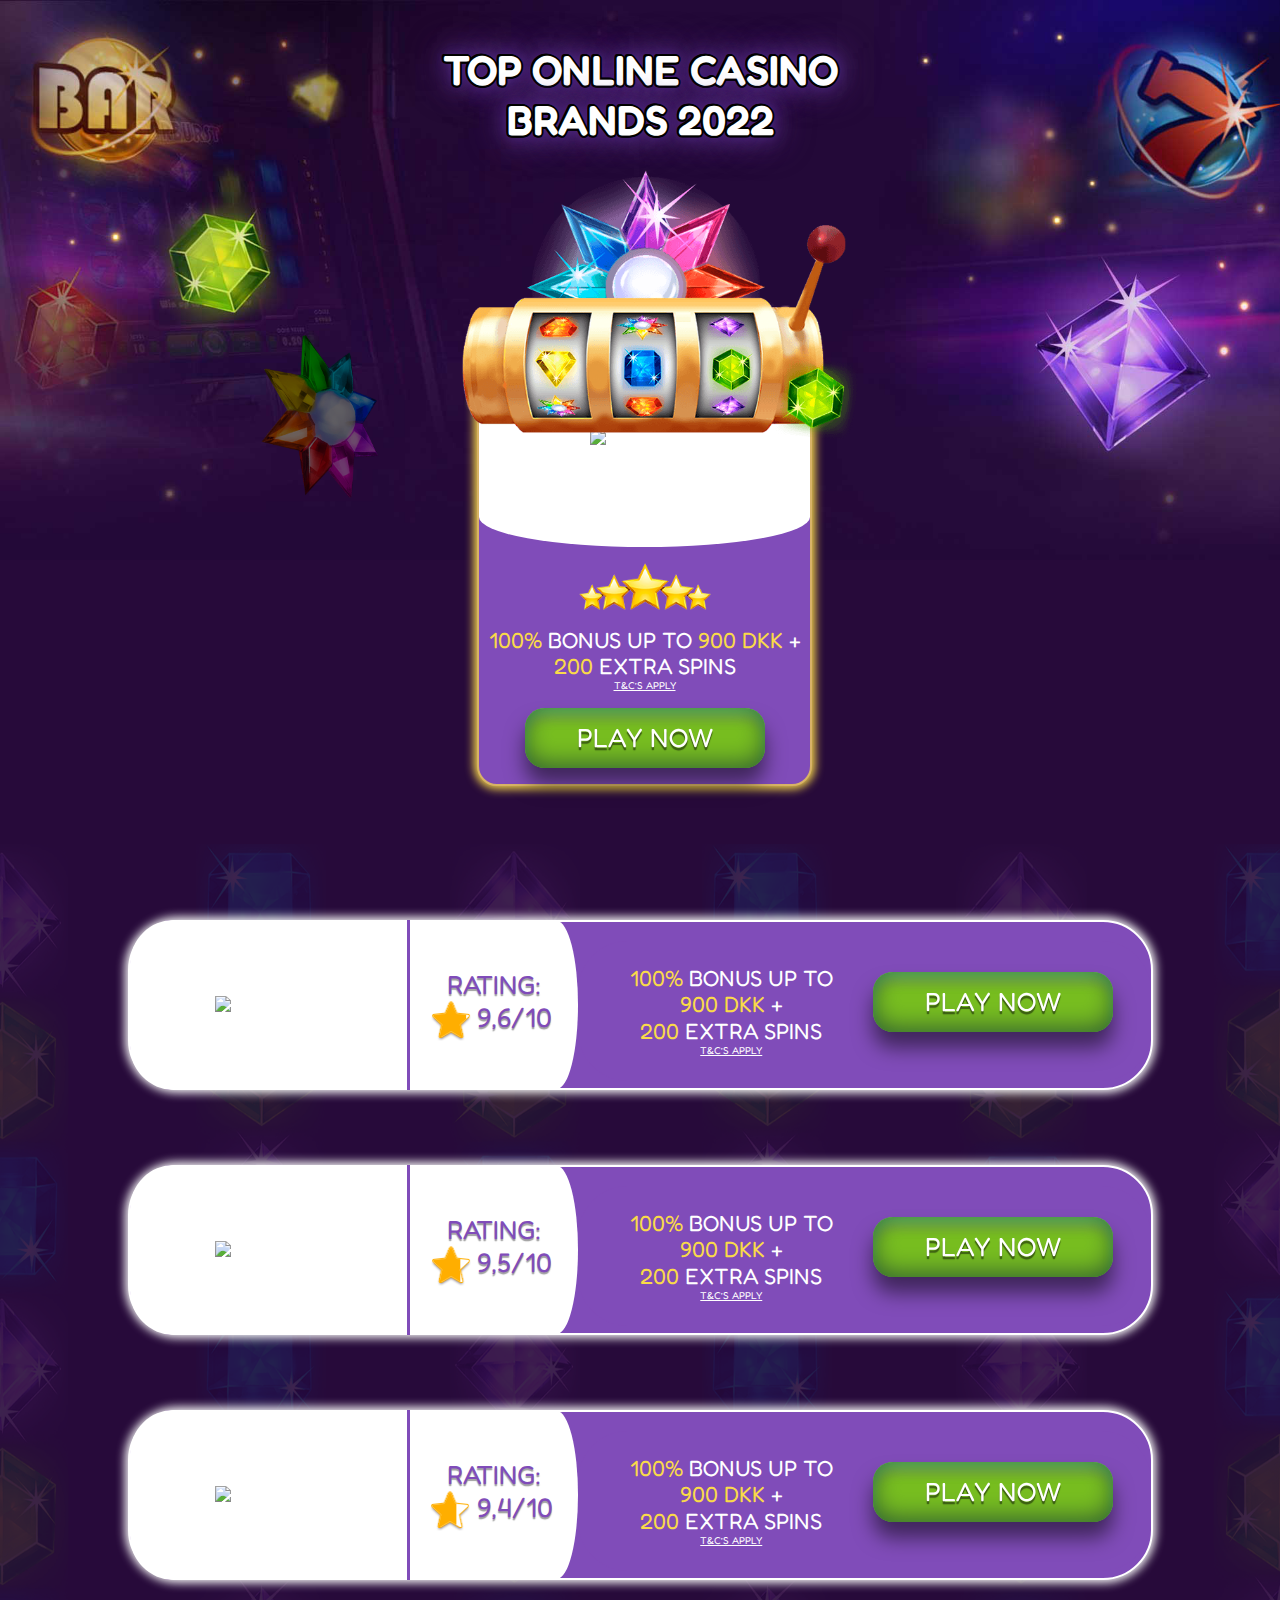
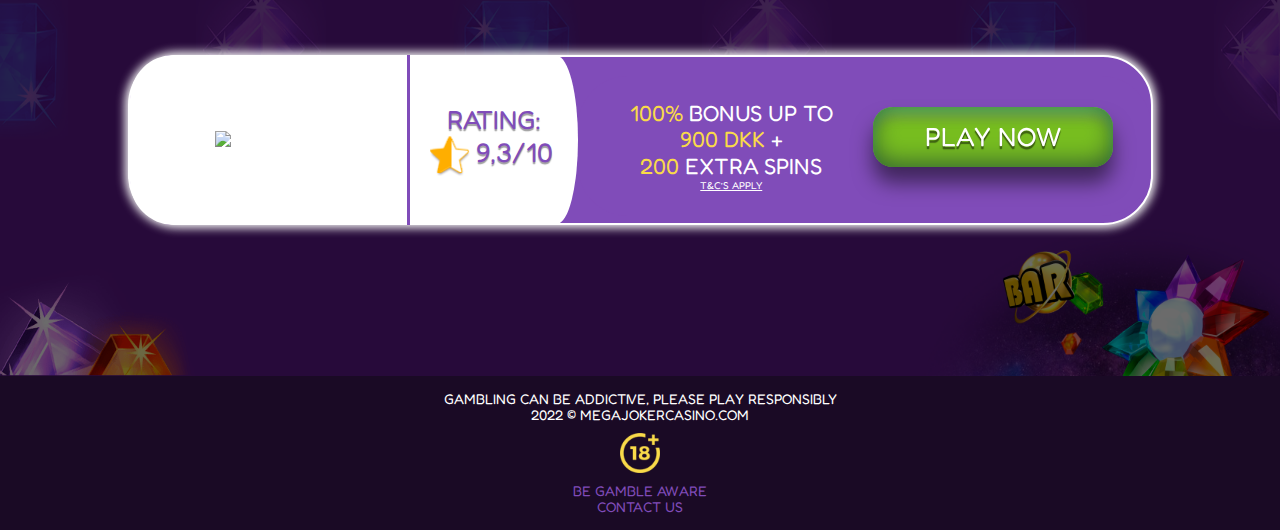
==== commit 7179859a: "update" ====
--- a/DK/index.html
+++ b/DK/index.html
@@ -45,10 +45,10 @@
                             class="hero__5stars"></li>
 
                         <li class="hero__item" data-modal-open>
-                            <p class="title__hero"><span class="accent-color">100%</span> bonus up to <span class="accent-color">£100</span> +<br><span class="accent-color">200</span> extra spins
+                            <p class="title__hero"><span class="accent-color">100%</span> bonus up to <span class="accent-color">900 DKK</span> +<br><span class="accent-color">200</span> extra spins
                             <a target="_blank" class="tc-tooltip desktop-tooltip" href="https://www.magicred.com/">T&C’s apply</a>
                             <span target="_balnk" class="tc-tooltip mobile-tooltip tc-tooltip-1">T&C’s apply</span>
-                            <span class="tooltip-content tooltip-content-1">New players only, £10 min fund, £100 max bonus, max bonus conversion equal to lifetime deposits (up to £250), 65x wagering requirements and full T&Cs apply here
+                            <span class="tooltip-content tooltip-content-1">New players only, 100 DKK min fund, 900 DKK max bonus, max bonus conversion equal to lifetime deposits (up to 900 DKK), 65x wagering requirements and full T&Cs apply here
         </span></p>
                         </li>
 
@@ -99,12 +99,12 @@
                     </ul>
                 </div>
                 <div class="raiting__content">
-                    <p class="title__hero-margin"><span class="accent-color">100%</span>  bonus up to <span class="accent-color">£100</span>
+                    <p class="title__hero-margin"><span class="accent-color">100%</span>  bonus up to <span class="accent-color">900 DKK</span>
                     +<br><span class="accent-color">200</span> extra spins
                     <a target="_blank" class="tc-tooltip desktop-tooltip" 
                     href="https://www.888casino.com/">T&C’s apply</a>
                             <span target="_balnk" class="tc-tooltip mobile-tooltip tc-tooltip-1">T&C’s apply</span>
-                            <span class="tooltip-content tooltip-content-1">New players only, £10 min fund, £1,000 max bonus, max bonus conversion equal to lifetime deposits (up to £250), 65x wagering requirements and full T&Cs apply here 
+                            <span class="tooltip-content tooltip-content-1">New players only, 100 DKK min fund, 900 DKK max bonus, max bonus conversion equal to lifetime deposits (up to £250), 65x wagering requirements and full T&Cs apply here 
                             </span>
                     </p>
                     <a href="https://www.888casino.com/" target="_blank">
@@ -141,12 +141,12 @@
                 </ul>
             </div>
             <div class="raiting__content">
-                <p class="title__hero-margin"><span class="accent-color">100%</span>  bonus up to <span class="accent-color">£100</span>
+                <p class="title__hero-margin"><span class="accent-color">100%</span>  bonus up to <span class="accent-color">900 DKK</span>
                     +<br><span class="accent-color">200</span> extra spins
                 <a target="_blank" class="tc-tooltip desktop-tooltip" 
                     href="https://www.luckland.com/">T&C’s apply</a>
                             <span target="_balnk" class="tc-tooltip mobile-tooltip tc-tooltip-1">T&C’s apply</span>
-                            <span class="tooltip-content tooltip-content-1">New players only, £10 min fund, £1,000 max bonus, max bonus conversion equal to lifetime deposits (up to £250), 65x wagering requirements and full T&Cs apply here
+                            <span class="tooltip-content tooltip-content-1">New players only, 100 DKK min fund, 900 DKK max bonus, max bonus conversion equal to lifetime deposits (up to 900 DKK), 65x wagering requirements and full T&Cs apply here
                   </span></p>
                     <a href="https://www.luckland.com/" target="_blank">
                 <button class="button__hero hvr-grow" type="button">Play now</button></a>
@@ -180,12 +180,12 @@
                 </ul>
             </div>
             <div class="raiting__content">
-                <p class="title__hero-margin"><span class="accent-color">100%</span>  bonus up to <span class="accent-color">£100</span>
+                <p class="title__hero-margin"><span class="accent-color">100%</span>  bonus up to <span class="accent-color">900 DKK</span>
                     +<br><span class="accent-color">200</span> extra spins
                 <a target="_blank" class="tc-tooltip desktop-tooltip" 
                     href="https://www.mrgreen.com/">T&C’s apply</a>
                             <span target="_balnk" class="tc-tooltip mobile-tooltip tc-tooltip-1">T&C’s apply</span>
-                            <span class="tooltip-content tooltip-content-1">18+. Minimum deposit £20. Wagering requirement apply 35x. 
+                            <span class="tooltip-content tooltip-content-1">18+. Minimum deposit 200 DKK. Wagering requirement apply 35x. 
                                 Offer valid for 24 hours. New players only, Terms and Conditions apply
                   </span></p>
                 <a href="https://www.mrgreen.com/" target="_blank">
@@ -220,12 +220,12 @@
                 </ul>
             </div>
             <div class="raiting__content">
-               <p class="title__hero-margin"><span class="accent-color">100%</span>  bonus up to <span class="accent-color">£100</span>
+               <p class="title__hero-margin"><span class="accent-color">100%</span>  bonus up to <span class="accent-color">900 DKK</span>
                     +<br><span class="accent-color">200</span> extra spins
                 <a target="_blank" class="tc-tooltip desktop-tooltip" 
                     href="https://www.nordicbet.com/en/casino">T&C’s apply</a>
                             <span target="_balnk" class="tc-tooltip mobile-tooltip tc-tooltip-1">T&C’s apply</span>
-                            <span class="tooltip-content tooltip-content-1">New players only, £10 min fund, £1,000 max bonus, max bonus conversion equal to lifetime deposits (up to £250), 65x wagering requirements and full T&Cs apply here
+                            <span class="tooltip-content tooltip-content-1">New players only, 100 DKK min fund, 900 DKK max bonus, max bonus conversion equal to lifetime deposits (up to 900 DKK), 65x wagering requirements and full T&Cs apply here
                   </span></p>
                 <a href="https://www.nordicbet.com/en/casino" target="_blank">
                 <button class="button__hero hvr-grow" type="button">Play now</button></a>
@@ -272,7 +272,7 @@
                 <!-- <button type="button" class="button__modal" data-modal-close data-modal-close2> 
                 </button> -->
                 <span class="modal__hero-text">
-                    New players only, £10 min fund, £100 max bonus, max bonus conversion equal to lifetime deposits (up to £250), 65x wagering requirements and full T&Cs apply here
+                    New players only, 100 DKK min fund, 900 DKK max bonus, max bonus conversion equal to lifetime deposits (up to 900 DKK), 65x wagering requirements and full T&Cs apply here
                     <a href="https://casoola.tracking-genesisaffiliates.com/redirect.aspx?pid=232865&bid=7597&var=Tsc_Casoola_UK"
                         target="_blank" class="modal__link-btn">
                         <button class="button__hero btn" type="button" style="margin-bottom: 0px;">Play now</button>
--- a/DK/css/main.min.css
+++ b/DK/css/main.min.css
@@ -1,2 +1,2 @@
-/*! modern-normalize v1.1.0 | MIT License | https://github.com/sindresorhus/modern-normalize */*,::before,::after{box-sizing:border-box}html{line-height:1.15;-webkit-text-size-adjust:100%;-moz-tab-size:4;tab-size:4}body{margin:0;font-family:system-ui,-apple-system,"Segoe UI",Roboto,Helvetica,Arial,sans-serif,"Apple Color Emoji","Segoe UI Emoji"}hr{height:0;color:inherit}abbr[title]{text-decoration:underline dotted}b,strong{font-weight:bolder}code,kbd,samp,pre{font-family:ui-monospace, SFMono-Regular, Consolas, 'Liberation Mono', Menlo, monospace;font-size:1em}small{font-size:80%}sub,sup{font-size:75%;line-height:0;position:relative;vertical-align:baseline}sub{bottom:-0.25em}sup{top:-0.5em}table{text-indent:0;border-color:inherit}button,input,optgroup,select,textarea{font-family:inherit;font-size:100%;line-height:1.15;margin:0}button,select{text-transform:none}button,[type='button'],[type='reset'],[type='submit']{-webkit-appearance:button}::-moz-focus-inner{border-style:none;padding:0}:-moz-focusring{outline:1px dotted ButtonText}:-moz-ui-invalid{box-shadow:none}legend{padding:0}progress{vertical-align:baseline}::-webkit-inner-spin-button,::-webkit-outer-spin-button{height:auto}[type='search']{-webkit-appearance:textfield;outline-offset:-2px}::-webkit-search-decoration{-webkit-appearance:none}::-webkit-file-upload-button{-webkit-appearance:button;font:inherit}summary{display:list-item}:root{--current-font: Fredoka One, sans-serif;--main-title-color: #ffffff;--second-title-color: #212121;--first-text-color: #757575;--second-text-color: rgba(255, 255, 255, 0.6);--third-text-color: #000000;--accent-color: #9927b5;--btn-accent-color: #9927b5;--main-site-section: #2f303a;--thumb-background-color: #f5f4fa;--line-color: #ececec;--border-color: #eeeeee;--current-placeholder-color: rgba(117, 117, 117, 0.5);--social-background-color: rgba(255, 255, 255, 0.1);--social-link-color: #AFB1B8;--overlay-color: rgba(0, 0, 0, 0.2);--duration: 250ms;--function: cubic-bezier(0.4, 0, 0.2, 1);--about-text-bgc: rgba(47, 48, 58, 0.8);--overlay-card-color: rgba(33, 150, 243, 0.9)}p,h1,h2,h3,h4,h5,h6{margin:0}ul{padding:0}li{list-style:none}.lists{list-style:none;list-style-type:none}img{display:block;height:auto}a{color:#fff;cursor:pointer}::-webkit-scrollbar{width:0}body{font-family:Fredoka One,sans-serif;color:#270a3a;background-color:#fff}body{font-family:Fredoka One,sans-serif;color:#fff;background-color:#270a3a}.container{min-width:200px;margin:0 auto}.hero .container{max-width:360px;padding:0;text-align:center}@media screen and (min-width: 1200px){.hero .container{max-width:696px}}@media screen and (min-width: 480px){.container{width:390px}}@media screen and (min-width: 768px){.container{width:768px}}@media screen and (min-width: 1200px){.container{width:1200px}}.section{padding:60px 0}.section.hero{padding:0}.button__hero{border:none;cursor:pointer;border-radius:20px;background-color:#78be20;box-shadow:inset 0px 5px 0px 0px rgba(0,0,0,0.1);font-size:26.285px;font-family:Fredoka One;color:#fff;text-transform:uppercase;line-height:1.2;text-align:center;text-shadow:0px 3px 0.99px rgba(0,0,0,0.49);transition:color .3s ease, background-color .3s ease, border-color .3s ease;width:210px;height:60px;border-color:#6d8c18;border-radius:20px;box-shadow:0 1rem 1.25rem 0 rgba(0,0,0,0.5),0 -0.25rem 1.5rem #325d30 inset,0 0.75rem 0.5rem rgba(114,133,114,0.4) inset,0 0.25rem 0.5rem 0 #53f35b inset}@media screen and (min-width: 768px){.button__hero{border:none;cursor:pointer;border-radius:20px;background-color:#78be20;box-shadow:0px 5px 0px 0px rgba(0,0,0,0.1);font-size:26.285px;font-family:Fredoka One;color:#fff;text-transform:uppercase;line-height:1.2;text-align:center;text-shadow:0px 3px 0.99px rgba(0,0,0,0.49);transition-duration:var(--duration);transition-timing-function:var(--function);width:220px;height:60px;border-color:#6d8c18;border-radius:20px;box-shadow:0 1rem 1.25rem 0 rgba(0,0,0,0.5),0 -0.25rem 1.5rem #325d30 inset,0 0.75rem 0.5rem rgba(114,133,114,0.4) inset,0 0.25rem 0.5rem 0 #53f35b inset}}@media screen and (min-width: 1200px){.button__hero{border:none;cursor:pointer;border-radius:20px;background-color:#78be20;box-shadow:0px 5px 0px 0px rgba(0,0,0,0.1);font-size:26.285px;font-family:Fredoka One;color:#fff;text-transform:uppercase;line-height:1.2;text-align:center;text-shadow:0px 3px 0.99px rgba(0,0,0,0.49);transition:color .3s ease, background-color .3s ease, border-color .3s ease;width:240px;height:60px;margin-bottom:18px;border-color:#6d8c18;border-radius:20px;box-shadow:0 1rem 1.25rem 0 rgba(0,0,0,0.5),0 -0.25rem 1.5rem #325d30 inset,0 0.75rem 0.5rem rgba(114,133,114,0.4) inset,0 0.25rem 0.5rem 0 #53f35b inset}}@media screen and (min-width: 1900px){.button__hero{border:none;cursor:pointer;border-radius:20px;background-color:#78be20;box-shadow:0px 5px 0px 0px rgba(0,0,0,0.1);font-size:26.285px;font-family:Fredoka One;color:#fff;text-transform:uppercase;line-height:1.2;text-align:center;text-shadow:0px 3px 0.99px rgba(0,0,0,0.49);width:266px;height:60px;border-color:#6d8c18;border-radius:20px;box-shadow:0 1rem 1.25rem 0 rgba(0,0,0,0.5),0 -0.25rem 1.5rem #325d30 inset,0 0.75rem 0.5rem rgba(114,133,114,0.4) inset,0 0.25rem 0.5rem 0 #53f35b inset}}.button__hero:hover{transform:perspective(1px) translateZ(0)}.button__hero:focus{color:#fff}.hvr-grow{display:inline-block;vertical-align:middle;transform:translateZ(0);backface-visibility:hidden;-moz-osx-font-smoothing:grayscale;transition-duration:0.3s;transition-property:transform}.hvr-grow:hover,.hvr-grow:focus,.hvr-grow:active{transform:scale(1.1)}.button__modal{display:flex;justify-content:center;align-items:center;position:absolute;top:8px;right:8px;min-height:30px;min-width:30px;padding:0;background-color:#fff;color:#000;border-radius:50%;border:1px solid rgba(0,0,0,0.1);cursor:pointer;transition-property:color;transition-duration:250ms;transition-timing-function:cubic-bezier(0.4, 0, 0.2, 1)}.button__modal4{display:flex;justify-content:center;align-items:center;position:absolute;top:11px;right:11px;min-height:30px;min-width:30px;padding:0;background-color:#fff;color:#000;border-radius:50%;border:1px solid rgba(0,0,0,0.1);cursor:pointer;transition-property:color;transition-duration:250ms;transition-timing-function:cubic-bezier(0.4, 0, 0.2, 1)}.button__modal4:focus,.button__modal4:hover{color:brown}.button__modal5{display:flex;justify-content:center;align-items:center;position:absolute;top:11px;right:11px;min-height:30px;min-width:30px;padding:0;background-color:#fff;color:#000;border-radius:50%;border:1px solid rgba(0,0,0,0.1);cursor:pointer;transition-property:color;transition-duration:250ms;transition-timing-function:cubic-bezier(0.4, 0, 0.2, 1)}.button__modal5:focus,.button__modal5:hover{color:brown}.icon__raiting{width:150px;padding: 20px;}.icon__footer-age{width:44px;height:44px;margin:10px auto}@media screen and (min-width: 1200px){.icon__footer-age{width:40px;height:40px;margin-right:auto;padding:0px}}.icon__close4{fill:currentColor;width:18px;height:18px}.modal__input:focus+.icon__modal-img{fill:var(--accent-color)}.icon__modal-img{width:18px;height:18px;background-color:transparent;position:absolute;top:0;left:0;transform:translate(12px, 28px);color:#000000;transition-property:fill;transition-duration:250ms;transition-timing-function:cubic-bezier(0.4, 0, 0.2, 1)}.icon__check{width:16px;height:15px;fill:currentColor}.icon__client{width:106px;height:60px;fill:currentColor}.icon__mob-menu{width:40px;height:40px;fill:currentColor;transition:color 250ms cubic-bezier(0.4, 0, 0.2, 1)}.icon__mail{width:14px;height:10px}@media screen and (min-width: 1200px){.icon__mail{width:16px;height:12px}}.icon__tel{width:10px;height:14px}@media screen and (min-width: 1200px){.icon__tel{width:10px;height:16px}}.icon__menu-close{width:40px;height:40px;fill:currentColor;transition:color 250ms cubic-bezier(0.4, 0, 0.2, 1)}.icon__close5{fill:currentColor;width:18px;height:18px}.modal__backdrop{position:fixed;top:0;left:0;z-index:101;height:100%;width:100%;background-color:rgba(0,0,0,0.62);opacity:1;visibility:visible;transition-property:opacity, visibility;transition-duration:250ms;transition-timing-function:cubic-bezier(0.4, 0, 0.2, 1)}.modal__backdrop.is-hidden{visibility:hidden;opacity:0;pointer-events:none}.modal__backdrop.is-hidden>.modal{opacity:0;transform:translate(-50%, -50%) scale(2.9)}.modal{position:absolute;top:50%;left:50%;text-align:center;transform:translate(-50%, -50%) scale(1);width:90%;height:auto;padding:15px 15px 0px 15px;background-color:var(--main-title-color);opacity:1;border-radius:6px;-webkit-box-shadow:0px 1px 3px rgba(0,0,0,0.12),0px 1px 1px rgba(0,0,0,0.14),0px 2px 1px rgba(0,0,0,0.2);box-shadow:0px 1px 3px rgba(0,0,0,0.12),0px 1px 1px rgba(0,0,0,0.14),0px 2px 1px rgba(0,0,0,0.2);transition-property:opacity, transform;transition-duration:var(--duration);transition-timing-function:var(--function)}@media screen and (min-width: 480px){.modal{width:354px}}@media screen and (min-width: 1200px){.modal{width:528px}}.modal__heading{margin-top:0;margin-top:5px;margin-bottom:10px;font-weight:400;font-size:12px;line-height:1.5;text-align:center;letter-spacing:0.03em;color:white}.modal__heading2{display:flex;justify-content:center;margin-top:0;margin-top:5px;margin-bottom:10px;font-weight:400;font-size:12px;line-height:1.5;text-align:center;letter-spacing:0.03em;color:black}.modal__form{position:relative;display:block;text-align:left;margin-bottom:10px;color:#212121}.modal__thumb{display:flex;align-items:center;-webkit-box-align:center;justify-content:center;margin-bottom:10px;text-align:center;cursor:pointer}.modal__thumb:last-of-type{display:flex;align-items:center;-webkit-box-align:center;justify-content:center;margin-bottom:20px;text-align:center;cursor:pointer}.modal__thumb:last-of-type:hover>.modal-check{border:2px solid #2196f3}.modal__thumb:last-of-type:hover>.modal__check,.modal__thumb:last-of-type:focus-within>.modal__check{border:2px solid #2196f3}.modal__checkbox-input:checked+.modal-check{border:2px solid transparent;background-color:#2196f3}.modal__label{display:block;margin-bottom:4px;font-size:12px;line-height:1.17;letter-spacing:0.01em;color:#000000}.modal__input5{display:block;width:100%;height:40px;border:1px solid rgba(33,33,33,0.2);border-radius:4px;padding-left:42px;transition-property:border;transition-duration:250ms;transition-timing-function:cubic-bezier(0.4, 0, 0.2, 1)}.modal__input5:focus{border-color:#9927b5}.modal__input5::placeholder{color:#2d2d2d}.modal__input5:focus+.icon__modal-img{fill:var(--accent-color)}.modal__thumb-textarea{margin-bottom:10px}@media screen and (min-width: 480px){.modal__thumb-textarea{margin-bottom:20px}}.modal__area{display:block;width:100%;height:120px;resize:none;margin:0;padding:12px 16px;font-size:12px;line-height:1.17;letter-spacing:0.01em;color:#9927b5;border:1px solid rgba(33,33,33,0.2);box-sizing:border-box;border-radius:4px;transition-property:border-color;transition-duration:250ms;transition-timing-function:cubic-bezier(0.4, 0, 0.2, 1)}.modal__area:focus{border-color:#9927b5}.modal__area::placeholder{color:rgba(170,169,169,0.987);font-weight:200}.modal__checkbox{text-align:center}.modal-check{margin-right:7px;border:2px solid #212121;border-radius:4px;background-color:#fff;transition-property:background-color, border;transition-timing-function:cubic-bezier(0.4, 0, 0.2, 1)}.modal__policy{font-size:7px;line-height:1.5;letter-spacing:0.03em;color:var(--first-text-color);display:flex;justify-content:center;align-items:center;margin-bottom:15px}@media screen and (min-width: 480px){.modal__policy{font-size:12px;line-height:1.71;padding-bottom:30px}}@media screen and (min-width: 1200px){.modal__policy{font-size:14px}}.modal__check span:hover,.modal__checkbox-input:focus+.modal__policy span{border:2px solid #000000}.modal__checkbox-input:checked+.modal__policy span{background-color:var(--accent-color);border:0}.modal__checkbox-input:checked+.modal__policy .icon-check{fill:var(--main-title-color)}.modal__link{color:var(--accent-color);text-decoration-skip-ink:none}.modal-button{text-align:center}.modal-button__btn{display:flex;margin-right:auto;margin-left:auto;margin-top:50px;align-items:center;justify-content:center;padding:10px 29px;height:50px;color:#fff;background-color:#9927B5;font-weight:200;line-height:1.87;letter-spacing:0.06em;box-shadow:0px 4px 4px rgba(0,0,0,0.15);border:0;border-radius:50px;color:#fff;cursor:pointer}@media screen and (min-width: 1200px){.modal-button__btn{-ms-flex-item-align:end;align-self:flex-end}}.modal__hero-text{padding:10px;color:#000;font-size:12px;width:100%}.modal__link-btn{display:block;margin:5px}.modal__close{margin-bottom:5px;text-transform:uppercase;color:brown}.modal__backdrop2{position:fixed;top:0;left:0;z-index:101;height:100%;width:100%;background-color:rgba(0,0,0,0.62);opacity:1;visibility:visible;transition-property:opacity, visibility;transition-duration:250ms;transition-timing-function:cubic-bezier(0.4, 0, 0.2, 1)}.modal__backdrop2.is-hidden2{visibility:hidden;opacity:0;pointer-events:none}.modal__backdrop2.is-hidden2>.modal2{opacity:0;transform:translate(-50%, -50%) scale(2.9)}.modal2{position:absolute;top:50%;left:50%;text-align:center;transform:translate(-50%, -50%) scale(1);width:90%;height:auto;padding:15px 15px 0px 15px;background-color:var(--main-title-color);opacity:1;border-radius:6px;-webkit-box-shadow:0px 1px 3px rgba(0,0,0,0.12),0px 1px 1px rgba(0,0,0,0.14),0px 2px 1px rgba(0,0,0,0.2);box-shadow:0px 1px 3px rgba(0,0,0,0.12),0px 1px 1px rgba(0,0,0,0.14),0px 2px 1px rgba(0,0,0,0.2);transition-property:opacity, transform;transition-duration:var(--duration);transition-timing-function:var(--function)}@media screen and (min-width: 480px){.modal2{width:354px}}@media screen and (min-width: 1200px){.modal2{width:528px}}.modal__close2{margin-bottom:14px;text-transform:uppercase;display:inline-block;color:brown;margin-top:11px}.modal__backdrop3{position:fixed;top:0;left:0;z-index:101;height:100%;width:100%;background-color:rgba(0,0,0,0.62);opacity:1;visibility:visible;transition-property:opacity, visibility;transition-duration:250ms;transition-timing-function:cubic-bezier(0.4, 0, 0.2, 1)}.modal__backdrop3.is-hidden3{visibility:hidden;opacity:0;pointer-events:none}.modal__backdrop3.is-hidden3>.modal3{opacity:0;transform:translate(-50%, -50%) scale(2.9)}.modal3{position:absolute;top:50%;left:50%;text-align:center;transform:translate(-50%, -50%) scale(1);width:90%;height:auto;padding:15px 15px 0px 15px;background-color:var(--main-title-color);opacity:1;border-radius:6px;-webkit-box-shadow:0px 1px 3px rgba(0,0,0,0.12),0px 1px 1px rgba(0,0,0,0.14),0px 2px 1px rgba(0,0,0,0.2);box-shadow:0px 1px 3px rgba(0,0,0,0.12),0px 1px 1px rgba(0,0,0,0.14),0px 2px 1px rgba(0,0,0,0.2);transition-property:opacity, transform;transition-duration:var(--duration);transition-timing-function:var(--function)}@media screen and (min-width: 480px){.modal3{width:354px}}@media screen and (min-width: 1200px){.modal3{width:528px}}.modal__close3{margin-bottom:10px;text-transform:uppercase;display:block;color:brown;margin-top:20px}.modal__backdrop4{position:fixed;top:0;left:0;z-index:101;height:100%;width:100%;background-color:rgba(0,0,0,0.62);opacity:1;visibility:visible;transition-property:opacity, visibility;transition-duration:250ms;transition-timing-function:cubic-bezier(0.4, 0, 0.2, 1)}.modal__backdrop4.is-hidden4{visibility:hidden;opacity:0;pointer-events:none}.modal__backdrop4.is-hidden4>.modal4{opacity:0;transform:translate(-50%, -50%) scale(2.9)}.modal4{position:absolute;top:50%;left:50%;text-align:center;transform:translate(-50%, -50%) scale(1);width:90%;height:auto;padding:15px 15px 0px 15px;background-color:var(--main-title-color);opacity:1;border-radius:6px;-webkit-box-shadow:0px 1px 3px rgba(0,0,0,0.12),0px 1px 1px rgba(0,0,0,0.14),0px 2px 1px rgba(0,0,0,0.2);box-shadow:0px 1px 3px rgba(0,0,0,0.12),0px 1px 1px rgba(0,0,0,0.14),0px 2px 1px rgba(0,0,0,0.2);transition-property:opacity, transform;transition-duration:var(--duration);transition-timing-function:var(--function)}@media screen and (min-width: 480px){.modal4{width:354px}}@media screen and (min-width: 1200px){.modal4{width:528px}}.modal__close4{margin-bottom:10px;text-transform:uppercase;display:block;color:brown;margin-top:20px}.modal__p{display:block;margin-block-start:1em;margin-block-end:1em;margin-inline-start:0px;margin-inline-end:0px}.modal__ul{display:block;list-style-type:disc;margin-block-start:1em;margin-block-end:1em;margin-inline-start:0px;margin-inline-end:0px;padding-inline-start:40px}.modal__backdrop5{position:fixed;top:0;left:0;z-index:101;height:100%;width:100%;background-color:rgba(0,0,0,0.62);opacity:1;visibility:visible;transition-property:opacity, visibility;transition-duration:250ms;transition-timing-function:cubic-bezier(0.4, 0, 0.2, 1)}.modal__backdrop5.is-hidden5{visibility:hidden;opacity:0;pointer-events:none}.modal__backdrop5.is-hidden5>.modal5{opacity:0;transform:translate(-50%, -50%) scale(2.9)}.modal5{position:absolute;top:50%;left:50%;text-align:center;transform:translate(-50%, -50%) scale(1);width:90%;height:auto;padding:40px;background-color:var(--main-title-color);opacity:1;border-radius:6px;-webkit-box-shadow:0px 1px 3px rgba(0,0,0,0.12),0px 1px 1px rgba(0,0,0,0.14),0px 2px 1px rgba(0,0,0,0.2);box-shadow:0px 1px 3px rgba(0,0,0,0.12),0px 1px 1px rgba(0,0,0,0.14),0px 2px 1px rgba(0,0,0,0.2);transition-property:opacity, transform;transition-duration:var(--duration);transition-timing-function:var(--function)}@media screen and (min-width: 480px){.modal5{width:354px}}@media screen and (min-width: 1200px){.modal5{width:528px}}.modal__close5{margin-bottom:10px;text-transform:uppercase;display:block;color:brown;margin-top:20px}.modal__heading5{margin-top:0;margin-bottom:12px;font-weight:500;font-size:18px;line-height:1.5;text-align:center;letter-spacing:.03em;color:#212121;padding:20px}.modal__form5{position:relative;display:block;text-align:left;margin-bottom:10px;color:#212121}.modal__thumb5{position:relative;display:block;text-align:left;margin-bottom:10px;color:#212121}.overlay__text{display:none;position:absolute;bottom:0;left:0;overflow:auto;background-color:rgba(255,255,255,0.9);color:#fff;padding:20px 24px;font-weight:400;font-size:14px;line-height:1.56em;letter-spacing:0.03em;transform:translatey(101%);transition-property:transform;transition-duration:250ms;transition-timing-function:cubic-bezier(0.4, 0, 0.2, 1)}.link__hero:hover .overlay__text{display:block}.herobox__aside{position:relative;overflow:hidden}.header{background-image:url(../images/Header.png);background-size:100% auto;background-repeat:no-repeat;height:887px;max-width:100vw}@media screen and (min-width: 480px){.header{max-width:100vw;background-size:100% auto;background-repeat:no-repeat}}@media screen and (min-width: 768px){.header{max-width:100vw}}@media screen and (min-width: 1200px){.header{max-width:100vw;max-width:1920px;min-height:850px;height:100%}}@media screen and (min-width: 1600px){.header{max-width:100vw}}.header__container{display:flex;justify-content:center;align-items:center}.header__title{margin-top:40px;font-size:28px;font-family:"Fredoka One";font-weight:600;color:#fff;text-transform:uppercase;line-height:1.2;text-align:center;text-shadow:#000 2px 0px 0px,#000 1.75517px 0.95885px 0px,#000 1.0806px 1.68294px 0px,#000 0.14147px 1.99499px 0px,#000 -0.83229px 1.81859px 0px,#000 -1.60229px 1.19694px 0px,#000 -1.97998px 0.28224px 0px,#000 -1.87291px -0.70157px 0px,#000 -1.30729px -1.5136px 0px,#000 -0.42159px -1.95506px 0px,#000 0.56732px -1.91785px 0px,#000 1.41734px -1.41108px 0px,#000 1.92034px -0.55883px 0px,0 0 10px #4c2781,0 0 20px #4c2284,0 0 30px #5b2e8d,0 0 40px #cdabe082}@media screen and (min-width: 768px){.header__title{margin-top:50px;font-size:35px}}@media screen and (min-width: 1200px){.header__title{margin-top:45px;font-size:42px;font-family:"Fredoka One";font-weight:600;color:#fff;text-transform:uppercase;line-height:1.2;text-align:center;text-shadow:#000 2px 0px 0px,#000 1.75517px 0.95885px 0px,#000 1.0806px 1.68294px 0px,#000 0.14147px 1.99499px 0px,#000 -0.83229px 1.81859px 0px,#000 -1.60229px 1.19694px 0px,#000 -1.97998px 0.28224px 0px,#000 -1.87291px -0.70157px 0px,#000 -1.30729px -1.5136px 0px,#000 -0.42159px -1.95506px 0px,#000 0.56732px -1.91785px 0px,#000 1.41734px -1.41108px 0px,#000 1.92034px -0.55883px 0px,0 0 10px #4c2781,0 0 20px #4c2284,0 0 30px #5b2e8d,0 0 40px #cdabe082}}@media screen and (min-width: 1600px){.header__title{font-size:42px;margin-top:73px}}.hero{display:flex;align-items:center;background:#270a3a;height:530px;margin:0 auto;background-repeat:no-repeat;background-size:cover}@media screen and (min-width: 768px){.hero{width:100%;max-width:100vw}}@media screen and (min-width: 1200px){.hero{max-width:100vw;display:flex;align-items:center;background:#270a3a;height:0px}}.hero__block{display:flex;position:relative;flex-direction:column;align-items:center}.hero__slotsstar{position:absolute;height:248px;width:357px;top:-1016px;margin-left:33px}@media screen and (min-width: 768px){.hero__slotsstar{height:260px;width:358px;top:-970px;margin-left:30px}}@media screen and (min-width: 1200px){.hero__slotsstar{position:absolute;height:269px;width:396px;top:-680px;margin-left:39px}}@media screen and (min-width: 1600px){.hero__slotsstar{position:absolute;height:269px;width:396px;top:-625px;margin-left:39px}}.hero__slots{padding-top:24px;background-color:#fff;margin:0px auto;height:150px;width:460px;border-radius:0 0 50% 50% / 0 0 30px 30px;width:295px}@media screen and (min-width: 768px){.hero__slots{padding-top:49px;background-color:#fff;margin:0px auto;height:145px;width:460px;border-radius:0 0 50% 50% / 0 0 30px 30px;width:295px}}@media screen and (min-width: 1200px){.hero__slots{padding-top:97px;background-color:#fff;margin:0px auto;height:215px;width:310px;border-radius:0 0 50% 50% / 0 0 30px 30px}}.hero__logo{display:block;margin:0 auto;width:110px;height:110px}@media screen and (min-width: 1200px){.hero__logo{width:110px;height:110px}}.hero__5stars{display:block;margin:0 auto;width:132px;height:42px}@media screen and (min-width: 1200px){.hero__5stars{display:block;margin:0 auto;width:132px;height:47px}}.title__hero{font-size:22px;font-family:Fredoka One;color:#fff;text-transform:uppercase;line-height:1.2;text-align:center}@media screen and (min-width: 768px){.title__hero{font-size:22px;font-family:Fredoka One;color:#fff;text-transform:uppercase;line-height:1.2;text-align:center}}@media screen and (min-width: 1200px){.title__hero{font-size:22px;font-family:Fredoka One;color:#fff;text-transform:uppercase;line-height:1.2;text-align:center}}.accent-color{color:#f9da49}.hero__box{background-color:#804cb9;border-radius:0 0 15% 15%;border:4px solid #d8b367;border-style:solid;border-width:2px;border-radius:20px;-webkit-box-shadow:0px 0px 10px 3px #f9da49;box-shadow:0px 0px 10px 3px #f9da49;margin-top:-794px;margin-left:3px}@media screen and (min-width: 768px){.hero__box{background-color:#804cb9;border-radius:0 0 15% 15%;border:4px solid #d8b367;border-style:solid;border-width:2px;border-radius:20px;-webkit-box-shadow:0px 0px 10px 3px #f9da49;box-shadow:0px 0px 10px 3px #f9da49;margin-top:-750px;margin-left:3px}}@media screen and (min-width: 1200px){.hero__box{background-color:#804cb9;border-radius:0 0 15% 15%;border:4px solid #d8b367;border-style:solid;border-width:2px;border-radius:20px;-webkit-box-shadow:0px 0px 10px 3px #f9da49;box-shadow:0px 0px 10px 3px #f9da49;margin-top:-520px;margin-left:9px}}@media screen and (min-width: 1600px){.hero__box{margin-top:-450px}}.hero__item{margin-bottom:5%}.link__hero{font-size:12px;position:relative;text-decoration:underline;color:#fff}.tc-tooltip{font-size:10px;text-decoration:underline;display:block;color:#fff;position:relative}.desktop-tooltip{display:none}.tooltip-content{display:none;background:#fff;padding:10px;position:absolute;margin:10px 0 0;color:#000;z-index:99;font-size:12px;left:0;right:0}.tc-tooltip:hover ~ .tooltip-content{display:block}.raiting__list{list-style:none}@media screen and (min-width: 768px){.raiting__list{display:flex;flex-wrap:wrap;flex-direction:column}}@media screen and (min-width: 1200px){.raiting__list{display:flex;flex-wrap:wrap;flex-direction:column;align-content:space-around}}@media screen and (min-width: 1600px){.raiting__list{margin-bottom:-70px}}.raiting__box{border:2px solid #fff;background-color:#804cb9;border-radius:50px;max-width:1199px;height:420px;margin-bottom:50px;display:flex;flex-direction:column;-webkit-box-shadow:0px 0px 10px 3px #F9F9F9;box-shadow:0px 0px 10px 3px #F9F9F9;align-items:center;width:390px}@media screen and (min-width: 768px){.raiting__box{border:2px solid #fff;background-color:#804cb9;border-radius:50px;max-width:1199px;height:205px;margin-bottom:50px;display:flex;flex-direction:row;-webkit-box-shadow:0px 0px 10px 3px #F9F9F9;box-shadow:0px 0px 10px 3px #F9F9F9;align-items:center}}@media screen and (min-width: 768px){.raiting__box{border:2px solid #fff;background-color:#804cb9;border-radius:50px;max-width:1199px;height:205px;margin-bottom:50px;display:flex;flex-direction:row;-webkit-box-shadow:0px 0px 10px 3px #F9F9F9;box-shadow:0px 0px 10px 3px #F9F9F9;align-items:center}}@media screen and (min-width: 768px){.raiting__box{width:768px;margin-bottom:75px;flex-direction:row}}@media screen and (min-width: 1200px){.raiting__box{width:1025px;flex-direction:row;height:170px}}.raiting{margin-top:-545px;background-repeat:repeat;background-size:cover;background-size:100% 100%;background-image:url(../images/Background-mob.png);background-position:center center;display:flex;align-items:center;justify-content:center}@media screen and (min-width: 768px){.raiting{margin-top:-460px;background-repeat:repeat;background-size:cover;background-size:100% 100%;background-image:url(../images/Background2.png);background-position:center center}}@media screen and (min-width: 1200px){.raiting{margin-top:-6px;background-repeat:no-repeat;background-size:cover;background-size:100% 100%;background-image:url(../images/Background2.png)}}@media screen and (min-width: 1600px){.raiting{margin-top:43px;background-repeat:no-repeat;background-size:cover;background-size:100% 100%;background-image:url(../images/Background2.png);background-position:center center}}.raiting__item{width:100%}.raiting__box-1{background-color:#fff;border-radius:44px 44px 0 0;width:100%;height:80px;display:flex;justify-content:center;align-items:center}@media screen and (min-width: 768px){.raiting__box-1{border-radius:44px 0 0 44px;height:203px;width:285px;display:flex;justify-content:center;align-items:center;box-shadow:inset -3px 0 0 #804cb9;background-color:#fff}}@media screen and (min-width: 1200px){.raiting__box-1{border-radius:44px 0 0 44px;height:170px;width:500px;display:flex;justify-content:center;align-items:center;box-shadow:inset -3px 0 0 #804cb9;background-color:#fff}}.raiting__stars-box{display:flex;height:99px;width:100%;justify-content:center;align-items:center;background-color:#fff}@media screen and (min-width: 768px){.raiting__stars-box{display:flex;height:203px;width:300px;border-radius:0 15% 15% 0 / 0 100px 100px 0px;justify-content:center;align-items:center;background-color:#fff}}@media screen and (min-width: 1200px){.raiting__stars-box{display:flex;height:168px;width:300px;border-radius:0 15% 15% 0 / 0 100px 100px 0px;justify-content:center;align-items:center;background-color:#fff}}@media screen and (min-width: 1900px){.raiting__stars-box{display:flex;height:166px;width:350px;border-radius:0 15% 15% 0 / 0 100px 100px 0px;justify-content:center;align-items:center;background-color:#fff}}.raiting__stars{display:flex;flex-direction:column;align-items:center;list-style:none}.logo__starsRating{width:40px;height:40px;margin-left:-11px}.raiting__img-number{display:flex}@media screen and (min-width: 320px){.raiting__text{padding:0 10px;font-size:27px;font-family:Fredoka One;color:#804cb9;text-transform:uppercase;line-height:1.2;text-align:center;text-shadow:0px 2px 0.99px rgba(0,0,0,0.38)}}@media screen and (min-width: 768px){.raiting__text{font-size:23px;font-family:Fredoka One;color:#804cb9;text-transform:uppercase;line-height:1.2;text-align:center;text-shadow:0px 2px 0.99px rgba(0,0,0,0.38)}}@media screen and (min-width: 1200px){.raiting__text{font-size:26px;font-family:Fredoka One;color:#804cb9;text-transform:uppercase;line-height:1.2;text-align:center;text-shadow:0px 2px 0.99px rgba(0,0,0,0.38)}}@media screen and (min-width: 1900px){.raiting__text{font-size:32px;font-family:Fredoka One;color:#804cb9;text-transform:uppercase;line-height:1.2;text-align:center;text-shadow:0px 2px 0.99px rgba(0,0,0,0.38)}}@media screen and (min-width: 320px){.raiting__number{font-size:28px;font-family:Fredoka One;color:#804cb9;text-transform:uppercase;line-height:1.2;text-align:center;text-shadow:0px 2px 0.99px rgba(0,0,0,0.38);margin-left:6%}}@media screen and (min-width: 768px){.raiting__number{font-size:23px;font-family:Fredoka One;color:#804cb9;text-transform:uppercase;line-height:1.2;text-align:center;text-shadow:0px 2px 0.99px rgba(0,0,0,0.38);margin-left:6%}}@media screen and (min-width: 1200px){.raiting__number{font-size:27px;font-family:Fredoka One;color:#804cb9;text-transform:uppercase;line-height:1.2;text-align:center;text-shadow:0px 2px 0.99px rgba(0,0,0,0.38);margin-left:6%}}@media screen and (min-width: 1900px){.raiting__number{font-size:32px;font-family:Fredoka One;color:#804cb9;text-transform:uppercase;line-height:1.2;text-align:center;text-shadow:0px 2px 0.99px rgba(0,0,0,0.38);margin-left:6%}}.raiting__content{background-color:#804cb9;display:flex;flex-direction:row;align-items:center;flex-wrap:wrap;justify-content:center;border-radius:50px;width:-webkit-fill-available;margin-top:12px}@media screen and (min-width: 768px){.raiting__content{border-radius:50px;background-color:#804cb9;display:flex;flex-direction:row;align-items:center;flex-wrap:wrap;justify-content:center}}@media screen and (min-width: 1200px){.raiting__content{background-color:#804cb9;display:flex;flex-direction:row;align-items:center;flex-wrap:wrap;justify-content:center}}.title__hero-margin{font-size:20px;font-family:Fredoka One;color:#fff;text-transform:uppercase;line-height:1.2;text-align:center;margin-left:111px;margin-right:100px;margin-top:16px;margin-bottom:25px}@media screen and (min-width: 768px){.title__hero-margin{font-family:Fredoka One;color:#fff;text-transform:uppercase;line-height:1.2;text-align:center;margin-left:50px;margin-right:100px}}@media screen and (min-width: 1200px){.title__hero-margin{font-size:22px;font-family:Fredoka One;color:#fff;text-transform:uppercase;line-height:1.2;text-align:center;margin-left:10px;margin-right:36px;margin-top:24px;width:212px}}.raiting__tc-links{font-size:12px;position:relative;text-decoration:none;margin:0 0 20px 0;text-align:right;width:100%;color:#fff;padding-right:50px}@media screen and (min-width: 1200px){.raiting__tc-links{padding-right:130px}}.raiting__tc-links a{color:#fff;font-size:12px;text-decoration:none}.footer{background:#1a0a25;padding:15px 0;display:block}@media screen and (min-width: 768px){.footer{background:#1a0a25}}.footer a{text-decoration:none;color:#804cb9}.text-uppercase{text-transform:uppercase;font-size:1em}.footer__container{text-align:center;margin:0 auto;position:relative;padding:0 4%;font-size:14px}.footer__item{margin-top:9px}.footer__texts{font-size:12px;font-family:Fredoka One;color:#fff;text-transform:uppercase;line-height:1.2;text-align:center;margin-bottom:15px}@media screen and (min-width: 768px){.footer__texts{font-size:14px;font-family:Fredoka One;color:#fff;text-transform:uppercase;line-height:1.2;text-align:center;margin-bottom:15px}}@media screen and (min-width: 1200px){.footer__texts{font-size:14px;font-family:Fredoka One;color:#fff;text-transform:uppercase;line-height:1.2;text-align:center}}@media screen and (min-width: 1900px){.footer__texts{font-size:14px;font-family:Fredoka One;color:#fff;text-transform:uppercase;line-height:1.2;text-align:center}}.footer--accent{font-size:20px;text-decoration:underline;text-decoration-color:#f9da49;text-underline-position:unset;font-family:Fredoka One;color:#fff;text-transform:uppercase;line-height:1.2;text-align:center}@media screen and (min-width: 768px){.footer__thumb{align-items:center;justify-content:center}}@media screen and (min-width: 1200px){.footer__thumb{margin-right:0;align-items:center}}.footer__thumb--mail{font-size:14px;font-family:Fredoka One;color:#fff;text-transform:uppercase;line-height:1.2;text-align:center}.footer__thumb--contact{font-size:20px;text-decoration:underline;text-decoration-color:#f9da49;text-underline-position:unset;text-transform:uppercase;font-family:Fredoka One;color:#fff;line-height:1.2;text-align:center;margin-left:80px}
+/*! modern-normalize v1.1.0 | MIT License | https://github.com/sindresorhus/modern-normalize */*,::before,::after{box-sizing:border-box}html{line-height:1.15;-webkit-text-size-adjust:100%;-moz-tab-size:4;tab-size:4}body{margin:0;font-family:system-ui,-apple-system,"Segoe UI",Roboto,Helvetica,Arial,sans-serif,"Apple Color Emoji","Segoe UI Emoji"}hr{height:0;color:inherit}abbr[title]{text-decoration:underline dotted}b,strong{font-weight:bolder}code,kbd,samp,pre{font-family:ui-monospace, SFMono-Regular, Consolas, 'Liberation Mono', Menlo, monospace;font-size:1em}small{font-size:80%}sub,sup{font-size:75%;line-height:0;position:relative;vertical-align:baseline}sub{bottom:-0.25em}sup{top:-0.5em}table{text-indent:0;border-color:inherit}button,input,optgroup,select,textarea{font-family:inherit;font-size:100%;line-height:1.15;margin:0}button,select{text-transform:none}button,[type='button'],[type='reset'],[type='submit']{-webkit-appearance:button}::-moz-focus-inner{border-style:none;padding:0}:-moz-focusring{outline:1px dotted ButtonText}:-moz-ui-invalid{box-shadow:none}legend{padding:0}progress{vertical-align:baseline}::-webkit-inner-spin-button,::-webkit-outer-spin-button{height:auto}[type='search']{-webkit-appearance:textfield;outline-offset:-2px}::-webkit-search-decoration{-webkit-appearance:none}::-webkit-file-upload-button{-webkit-appearance:button;font:inherit}summary{display:list-item}:root{--current-font: Fredoka One, sans-serif;--main-title-color: #ffffff;--second-title-color: #212121;--first-text-color: #757575;--second-text-color: rgba(255, 255, 255, 0.6);--third-text-color: #000000;--accent-color: #9927b5;--btn-accent-color: #9927b5;--main-site-section: #2f303a;--thumb-background-color: #f5f4fa;--line-color: #ececec;--border-color: #eeeeee;--current-placeholder-color: rgba(117, 117, 117, 0.5);--social-background-color: rgba(255, 255, 255, 0.1);--social-link-color: #AFB1B8;--overlay-color: rgba(0, 0, 0, 0.2);--duration: 250ms;--function: cubic-bezier(0.4, 0, 0.2, 1);--about-text-bgc: rgba(47, 48, 58, 0.8);--overlay-card-color: rgba(33, 150, 243, 0.9)}p,h1,h2,h3,h4,h5,h6{margin:0}ul{padding:0}li{list-style:none}.lists{list-style:none;list-style-type:none}img{display:block;height:auto}a{color:#fff;cursor:pointer}::-webkit-scrollbar{width:0}body{font-family:Fredoka One,sans-serif;color:#270a3a;background-color:#fff}body{font-family:Fredoka One,sans-serif;color:#fff;background-color:#270a3a}.container{min-width:200px;margin:0 auto}.hero .container{max-width:360px;padding:0;text-align:center}@media screen and (min-width: 1200px){.hero .container{max-width:696px}}@media screen and (min-width: 480px){.container{width:390px}}@media screen and (min-width: 768px){.container{width:768px}}@media screen and (min-width: 1200px){.container{width:1200px}}.section{padding:60px 0}.section.hero{padding:0}.button__hero{border:none;cursor:pointer;border-radius:20px;background-color:#78be20;box-shadow:inset 0px 5px 0px 0px rgba(0,0,0,0.1);font-size:26.285px;font-family:Fredoka One;color:#fff;text-transform:uppercase;line-height:1.2;text-align:center;text-shadow:0px 3px 0.99px rgba(0,0,0,0.49);transition:color .3s ease, background-color .3s ease, border-color .3s ease;width:210px;height:60px;border-color:#6d8c18;border-radius:20px;box-shadow:0 1rem 1.25rem 0 rgba(0,0,0,0.5),0 -0.25rem 1.5rem #325d30 inset,0 0.75rem 0.5rem rgba(114,133,114,0.4) inset,0 0.25rem 0.5rem 0 #53f35b inset}@media screen and (min-width: 768px){.button__hero{border:none;cursor:pointer;border-radius:20px;background-color:#78be20;box-shadow:0px 5px 0px 0px rgba(0,0,0,0.1);font-size:26.285px;font-family:Fredoka One;color:#fff;text-transform:uppercase;line-height:1.2;text-align:center;text-shadow:0px 3px 0.99px rgba(0,0,0,0.49);transition-duration:var(--duration);transition-timing-function:var(--function);width:220px;height:60px;border-color:#6d8c18;border-radius:20px;box-shadow:0 1rem 1.25rem 0 rgba(0,0,0,0.5),0 -0.25rem 1.5rem #325d30 inset,0 0.75rem 0.5rem rgba(114,133,114,0.4) inset,0 0.25rem 0.5rem 0 #53f35b inset}}@media screen and (min-width: 1200px){.button__hero{border:none;cursor:pointer;border-radius:20px;background-color:#78be20;box-shadow:0px 5px 0px 0px rgba(0,0,0,0.1);font-size:26.285px;font-family:Fredoka One;color:#fff;text-transform:uppercase;line-height:1.2;text-align:center;text-shadow:0px 3px 0.99px rgba(0,0,0,0.49);transition:color .3s ease, background-color .3s ease, border-color .3s ease;width:240px;height:60px;margin-bottom:18px;border-color:#6d8c18;border-radius:20px;box-shadow:0 1rem 1.25rem 0 rgba(0,0,0,0.5),0 -0.25rem 1.5rem #325d30 inset,0 0.75rem 0.5rem rgba(114,133,114,0.4) inset,0 0.25rem 0.5rem 0 #53f35b inset}}@media screen and (min-width: 1900px){.button__hero{border:none;cursor:pointer;border-radius:20px;background-color:#78be20;box-shadow:0px 5px 0px 0px rgba(0,0,0,0.1);font-size:26.285px;font-family:Fredoka One;color:#fff;text-transform:uppercase;line-height:1.2;text-align:center;text-shadow:0px 3px 0.99px rgba(0,0,0,0.49);width:266px;height:60px;border-color:#6d8c18;border-radius:20px;box-shadow:0 1rem 1.25rem 0 rgba(0,0,0,0.5),0 -0.25rem 1.5rem #325d30 inset,0 0.75rem 0.5rem rgba(114,133,114,0.4) inset,0 0.25rem 0.5rem 0 #53f35b inset}}.button__hero:hover{transform:perspective(1px) translateZ(0)}.button__hero:focus{color:#fff}.hvr-grow{display:inline-block;vertical-align:middle;transform:translateZ(0);backface-visibility:hidden;-moz-osx-font-smoothing:grayscale;transition-duration:0.3s;transition-property:transform}.hvr-grow:hover,.hvr-grow:focus,.hvr-grow:active{transform:scale(1.1)}.button__modal{display:flex;justify-content:center;align-items:center;position:absolute;top:8px;right:8px;min-height:30px;min-width:30px;padding:0;background-color:#fff;color:#000;border-radius:50%;border:1px solid rgba(0,0,0,0.1);cursor:pointer;transition-property:color;transition-duration:250ms;transition-timing-function:cubic-bezier(0.4, 0, 0.2, 1)}.button__modal4{display:flex;justify-content:center;align-items:center;position:absolute;top:11px;right:11px;min-height:30px;min-width:30px;padding:0;background-color:#fff;color:#000;border-radius:50%;border:1px solid rgba(0,0,0,0.1);cursor:pointer;transition-property:color;transition-duration:250ms;transition-timing-function:cubic-bezier(0.4, 0, 0.2, 1)}.button__modal4:focus,.button__modal4:hover{color:brown}.button__modal5{display:flex;justify-content:center;align-items:center;position:absolute;top:11px;right:11px;min-height:30px;min-width:30px;padding:0;background-color:#fff;color:#000;border-radius:50%;border:1px solid rgba(0,0,0,0.1);cursor:pointer;transition-property:color;transition-duration:250ms;transition-timing-function:cubic-bezier(0.4, 0, 0.2, 1)}.button__modal5:focus,.button__modal5:hover{color:brown}.icon__raiting{width:150px;padding: 20px;}.icon__footer-age{width:44px;height:44px;margin:10px auto}@media screen and (min-width: 1200px){.icon__footer-age{width:40px;height:40px;margin-right:auto;padding:0px}}.icon__close4{fill:currentColor;width:18px;height:18px}.modal__input:focus+.icon__modal-img{fill:var(--accent-color)}.icon__modal-img{width:18px;height:18px;background-color:transparent;position:absolute;top:0;left:0;transform:translate(12px, 28px);color:#000000;transition-property:fill;transition-duration:250ms;transition-timing-function:cubic-bezier(0.4, 0, 0.2, 1)}.icon__check{width:16px;height:15px;fill:currentColor}.icon__client{width:106px;height:60px;fill:currentColor}.icon__mob-menu{width:40px;height:40px;fill:currentColor;transition:color 250ms cubic-bezier(0.4, 0, 0.2, 1)}.icon__mail{width:14px;height:10px}@media screen and (min-width: 1200px){.icon__mail{width:16px;height:12px}}.icon__tel{width:10px;height:14px}@media screen and (min-width: 1200px){.icon__tel{width:10px;height:16px}}.icon__menu-close{width:40px;height:40px;fill:currentColor;transition:color 250ms cubic-bezier(0.4, 0, 0.2, 1)}.icon__close5{fill:currentColor;width:18px;height:18px}.modal__backdrop{position:fixed;top:0;left:0;z-index:101;height:100%;width:100%;background-color:rgba(0,0,0,0.62);opacity:1;visibility:visible;transition-property:opacity, visibility;transition-duration:250ms;transition-timing-function:cubic-bezier(0.4, 0, 0.2, 1)}.modal__backdrop.is-hidden{visibility:hidden;opacity:0;pointer-events:none}.modal__backdrop.is-hidden>.modal{opacity:0;transform:translate(-50%, -50%) scale(2.9)}.modal{position:absolute;top:50%;left:50%;text-align:center;transform:translate(-50%, -50%) scale(1);width:90%;height:auto;padding:15px 15px 0px 15px;background-color:var(--main-title-color);opacity:1;border-radius:6px;-webkit-box-shadow:0px 1px 3px rgba(0,0,0,0.12),0px 1px 1px rgba(0,0,0,0.14),0px 2px 1px rgba(0,0,0,0.2);box-shadow:0px 1px 3px rgba(0,0,0,0.12),0px 1px 1px rgba(0,0,0,0.14),0px 2px 1px rgba(0,0,0,0.2);transition-property:opacity, transform;transition-duration:var(--duration);transition-timing-function:var(--function)}@media screen and (min-width: 480px){.modal{width:354px}}@media screen and (min-width: 1200px){.modal{width:528px}}.modal__heading{margin-top:0;margin-top:5px;margin-bottom:10px;font-weight:400;font-size:12px;line-height:1.5;text-align:center;letter-spacing:0.03em;color:white}.modal__heading2{display:flex;justify-content:center;margin-top:0;margin-top:5px;margin-bottom:10px;font-weight:400;font-size:12px;line-height:1.5;text-align:center;letter-spacing:0.03em;color:black}.modal__form{position:relative;display:block;text-align:left;margin-bottom:10px;color:#212121}.modal__thumb{display:flex;align-items:center;-webkit-box-align:center;justify-content:center;margin-bottom:10px;text-align:center;cursor:pointer}.modal__thumb:last-of-type{display:flex;align-items:center;-webkit-box-align:center;justify-content:center;margin-bottom:20px;text-align:center;cursor:pointer}.modal__thumb:last-of-type:hover>.modal-check{border:2px solid #2196f3}.modal__thumb:last-of-type:hover>.modal__check,.modal__thumb:last-of-type:focus-within>.modal__check{border:2px solid #2196f3}.modal__checkbox-input:checked+.modal-check{border:2px solid transparent;background-color:#2196f3}.modal__label{display:block;margin-bottom:4px;font-size:12px;line-height:1.17;letter-spacing:0.01em;color:#000000}.modal__input5{display:block;width:100%;height:40px;border:1px solid rgba(33,33,33,0.2);border-radius:4px;padding-left:42px;transition-property:border;transition-duration:250ms;transition-timing-function:cubic-bezier(0.4, 0, 0.2, 1)}.modal__input5:focus{border-color:#9927b5}.modal__input5::placeholder{color:#2d2d2d}.modal__input5:focus+.icon__modal-img{fill:var(--accent-color)}.modal__thumb-textarea{margin-bottom:10px}@media screen and (min-width: 480px){.modal__thumb-textarea{margin-bottom:20px}}.modal__area{display:block;width:100%;height:120px;resize:none;margin:0;padding:12px 16px;font-size:12px;line-height:1.17;letter-spacing:0.01em;color:#9927b5;border:1px solid rgba(33,33,33,0.2);box-sizing:border-box;border-radius:4px;transition-property:border-color;transition-duration:250ms;transition-timing-function:cubic-bezier(0.4, 0, 0.2, 1)}.modal__area:focus{border-color:#9927b5}.modal__area::placeholder{color:rgba(170,169,169,0.987);font-weight:200}.modal__checkbox{text-align:center}.modal-check{margin-right:7px;border:2px solid #212121;border-radius:4px;background-color:#fff;transition-property:background-color, border;transition-timing-function:cubic-bezier(0.4, 0, 0.2, 1)}.modal__policy{font-size:7px;line-height:1.5;letter-spacing:0.03em;color:var(--first-text-color);display:flex;justify-content:center;align-items:center;margin-bottom:15px}@media screen and (min-width: 480px){.modal__policy{font-size:12px;line-height:1.71;padding-bottom:30px}}@media screen and (min-width: 1200px){.modal__policy{font-size:14px}}.modal__check span:hover,.modal__checkbox-input:focus+.modal__policy span{border:2px solid #000000}.modal__checkbox-input:checked+.modal__policy span{background-color:var(--accent-color);border:0}.modal__checkbox-input:checked+.modal__policy .icon-check{fill:var(--main-title-color)}.modal__link{color:var(--accent-color);text-decoration-skip-ink:none}.modal-button{text-align:center}.modal-button__btn{display:flex;margin-right:auto;margin-left:auto;margin-top:50px;align-items:center;justify-content:center;padding:10px 29px;height:50px;color:#fff;background-color:#9927B5;font-weight:200;line-height:1.87;letter-spacing:0.06em;box-shadow:0px 4px 4px rgba(0,0,0,0.15);border:0;border-radius:50px;color:#fff;cursor:pointer}@media screen and (min-width: 1200px){.modal-button__btn{-ms-flex-item-align:end;align-self:flex-end}}.modal__hero-text{padding:10px;color:#000;font-size:12px;width:100%}.modal__link-btn{display:block;margin:5px}.modal__close{margin-bottom:5px;text-transform:uppercase;color:brown}.modal__backdrop2{position:fixed;top:0;left:0;z-index:101;height:100%;width:100%;background-color:rgba(0,0,0,0.62);opacity:1;visibility:visible;transition-property:opacity, visibility;transition-duration:250ms;transition-timing-function:cubic-bezier(0.4, 0, 0.2, 1)}.modal__backdrop2.is-hidden2{visibility:hidden;opacity:0;pointer-events:none}.modal__backdrop2.is-hidden2>.modal2{opacity:0;transform:translate(-50%, -50%) scale(2.9)}.modal2{position:absolute;top:50%;left:50%;text-align:center;transform:translate(-50%, -50%) scale(1);width:90%;height:auto;padding:15px 15px 0px 15px;background-color:var(--main-title-color);opacity:1;border-radius:6px;-webkit-box-shadow:0px 1px 3px rgba(0,0,0,0.12),0px 1px 1px rgba(0,0,0,0.14),0px 2px 1px rgba(0,0,0,0.2);box-shadow:0px 1px 3px rgba(0,0,0,0.12),0px 1px 1px rgba(0,0,0,0.14),0px 2px 1px rgba(0,0,0,0.2);transition-property:opacity, transform;transition-duration:var(--duration);transition-timing-function:var(--function)}@media screen and (min-width: 480px){.modal2{width:354px}}@media screen and (min-width: 1200px){.modal2{width:528px}}.modal__close2{margin-bottom:14px;text-transform:uppercase;display:inline-block;color:brown;margin-top:11px}.modal__backdrop3{position:fixed;top:0;left:0;z-index:101;height:100%;width:100%;background-color:rgba(0,0,0,0.62);opacity:1;visibility:visible;transition-property:opacity, visibility;transition-duration:250ms;transition-timing-function:cubic-bezier(0.4, 0, 0.2, 1)}.modal__backdrop3.is-hidden3{visibility:hidden;opacity:0;pointer-events:none}.modal__backdrop3.is-hidden3>.modal3{opacity:0;transform:translate(-50%, -50%) scale(2.9)}.modal3{position:absolute;top:50%;left:50%;text-align:center;transform:translate(-50%, -50%) scale(1);width:90%;height:auto;padding:15px 15px 0px 15px;background-color:var(--main-title-color);opacity:1;border-radius:6px;-webkit-box-shadow:0px 1px 3px rgba(0,0,0,0.12),0px 1px 1px rgba(0,0,0,0.14),0px 2px 1px rgba(0,0,0,0.2);box-shadow:0px 1px 3px rgba(0,0,0,0.12),0px 1px 1px rgba(0,0,0,0.14),0px 2px 1px rgba(0,0,0,0.2);transition-property:opacity, transform;transition-duration:var(--duration);transition-timing-function:var(--function)}@media screen and (min-width: 480px){.modal3{width:354px}}@media screen and (min-width: 1200px){.modal3{width:528px}}.modal__close3{margin-bottom:10px;text-transform:uppercase;display:block;color:brown;margin-top:20px}.modal__backdrop4{position:fixed;top:0;left:0;z-index:101;height:100%;width:100%;background-color:rgba(0,0,0,0.62);opacity:1;visibility:visible;transition-property:opacity, visibility;transition-duration:250ms;transition-timing-function:cubic-bezier(0.4, 0, 0.2, 1)}.modal__backdrop4.is-hidden4{visibility:hidden;opacity:0;pointer-events:none}.modal__backdrop4.is-hidden4>.modal4{opacity:0;transform:translate(-50%, -50%) scale(2.9)}.modal4{position:absolute;top:50%;left:50%;text-align:center;transform:translate(-50%, -50%) scale(1);width:90%;height:auto;padding:15px 15px 0px 15px;background-color:var(--main-title-color);opacity:1;border-radius:6px;-webkit-box-shadow:0px 1px 3px rgba(0,0,0,0.12),0px 1px 1px rgba(0,0,0,0.14),0px 2px 1px rgba(0,0,0,0.2);box-shadow:0px 1px 3px rgba(0,0,0,0.12),0px 1px 1px rgba(0,0,0,0.14),0px 2px 1px rgba(0,0,0,0.2);transition-property:opacity, transform;transition-duration:var(--duration);transition-timing-function:var(--function)}@media screen and (min-width: 480px){.modal4{width:354px}}@media screen and (min-width: 1200px){.modal4{width:528px}}.modal__close4{margin-bottom:10px;text-transform:uppercase;display:block;color:brown;margin-top:20px}.modal__p{display:block;margin-block-start:1em;margin-block-end:1em;margin-inline-start:0px;margin-inline-end:0px}.modal__ul{display:block;list-style-type:disc;margin-block-start:1em;margin-block-end:1em;margin-inline-start:0px;margin-inline-end:0px;padding-inline-start:40px}.modal__backdrop5{position:fixed;top:0;left:0;z-index:101;height:100%;width:100%;background-color:rgba(0,0,0,0.62);opacity:1;visibility:visible;transition-property:opacity, visibility;transition-duration:250ms;transition-timing-function:cubic-bezier(0.4, 0, 0.2, 1)}.modal__backdrop5.is-hidden5{visibility:hidden;opacity:0;pointer-events:none}.modal__backdrop5.is-hidden5>.modal5{opacity:0;transform:translate(-50%, -50%) scale(2.9)}.modal5{position:absolute;top:50%;left:50%;text-align:center;transform:translate(-50%, -50%) scale(1);width:90%;height:auto;padding:40px;background-color:var(--main-title-color);opacity:1;border-radius:6px;-webkit-box-shadow:0px 1px 3px rgba(0,0,0,0.12),0px 1px 1px rgba(0,0,0,0.14),0px 2px 1px rgba(0,0,0,0.2);box-shadow:0px 1px 3px rgba(0,0,0,0.12),0px 1px 1px rgba(0,0,0,0.14),0px 2px 1px rgba(0,0,0,0.2);transition-property:opacity, transform;transition-duration:var(--duration);transition-timing-function:var(--function)}@media screen and (min-width: 480px){.modal5{width:354px}}@media screen and (min-width: 1200px){.modal5{width:528px}}.modal__close5{margin-bottom:10px;text-transform:uppercase;display:block;color:brown;margin-top:20px}.modal__heading5{margin-top:0;margin-bottom:12px;font-weight:500;font-size:18px;line-height:1.5;text-align:center;letter-spacing:.03em;color:#212121;padding:20px}.modal__form5{position:relative;display:block;text-align:left;margin-bottom:10px;color:#212121}.modal__thumb5{position:relative;display:block;text-align:left;margin-bottom:10px;color:#212121}.overlay__text{display:none;position:absolute;bottom:0;left:0;overflow:auto;background-color:rgba(255,255,255,0.9);color:#fff;padding:20px 24px;font-weight:400;font-size:14px;line-height:1.56em;letter-spacing:0.03em;transform:translatey(101%);transition-property:transform;transition-duration:250ms;transition-timing-function:cubic-bezier(0.4, 0, 0.2, 1)}.link__hero:hover .overlay__text{display:block}.herobox__aside{position:relative;overflow:hidden}.header{background-image:url(../images/Header.png);background-size:100% auto;background-repeat:no-repeat;height:887px;max-width:100vw}@media screen and (min-width: 480px){.header{max-width:100vw;background-size:100% auto;background-repeat:no-repeat}}@media screen and (min-width: 768px){.header{max-width:100vw}}@media screen and (min-width: 1200px){.header{max-width:100vw;max-width:1920px;min-height:850px;height:100%}}@media screen and (min-width: 1600px){.header{max-width:100vw}}.header__container{display:flex;justify-content:center;align-items:center}.header__title{margin-top:40px;font-size:28px;font-family:"Fredoka One";font-weight:600;color:#fff;text-transform:uppercase;line-height:1.2;text-align:center;text-shadow:#000 2px 0px 0px,#000 1.75517px 0.95885px 0px,#000 1.0806px 1.68294px 0px,#000 0.14147px 1.99499px 0px,#000 -0.83229px 1.81859px 0px,#000 -1.60229px 1.19694px 0px,#000 -1.97998px 0.28224px 0px,#000 -1.87291px -0.70157px 0px,#000 -1.30729px -1.5136px 0px,#000 -0.42159px -1.95506px 0px,#000 0.56732px -1.91785px 0px,#000 1.41734px -1.41108px 0px,#000 1.92034px -0.55883px 0px,0 0 10px #4c2781,0 0 20px #4c2284,0 0 30px #5b2e8d,0 0 40px #cdabe082}@media screen and (min-width: 768px){.header__title{margin-top:50px;font-size:35px}}@media screen and (min-width: 1200px){.header__title{margin-top:45px;font-size:42px;font-family:"Fredoka One";font-weight:600;color:#fff;text-transform:uppercase;line-height:1.2;text-align:center;text-shadow:#000 2px 0px 0px,#000 1.75517px 0.95885px 0px,#000 1.0806px 1.68294px 0px,#000 0.14147px 1.99499px 0px,#000 -0.83229px 1.81859px 0px,#000 -1.60229px 1.19694px 0px,#000 -1.97998px 0.28224px 0px,#000 -1.87291px -0.70157px 0px,#000 -1.30729px -1.5136px 0px,#000 -0.42159px -1.95506px 0px,#000 0.56732px -1.91785px 0px,#000 1.41734px -1.41108px 0px,#000 1.92034px -0.55883px 0px,0 0 10px #4c2781,0 0 20px #4c2284,0 0 30px #5b2e8d,0 0 40px #cdabe082}}@media screen and (min-width: 1600px){.header__title{font-size:42px;margin-top:73px}}.hero{display:flex;align-items:center;background:#270a3a;height:530px;margin:0 auto;background-repeat:no-repeat;background-size:cover}@media screen and (min-width: 768px){.hero{width:100%;max-width:100vw}}@media screen and (min-width: 1200px){.hero{max-width:100vw;display:flex;align-items:center;background:#270a3a;height:0px}}.hero__block{display:flex;position:relative;flex-direction:column;align-items:center}.hero__slotsstar{position:absolute;height:248px;width:357px;top:-1016px;margin-left:33px}@media screen and (min-width: 768px){.hero__slotsstar{height:260px;width:358px;top:-970px;margin-left:30px}}@media screen and (min-width: 1200px){.hero__slotsstar{position:absolute;height:269px;width:396px;top:-680px;margin-left:39px}}@media screen and (min-width: 1600px){.hero__slotsstar{position:absolute;height:269px;width:396px;top:-625px;margin-left:39px}}.hero__slots{padding-top:24px;background-color:#fff;margin:0px auto;height:150px;width:460px;border-radius:0 0 50% 50% / 0 0 30px 30px;width:295px}@media screen and (min-width: 768px){.hero__slots{padding-top:49px;background-color:#fff;margin:0px auto;height:145px;width:460px;border-radius:0 0 50% 50% / 0 0 30px 30px;width:295px}}@media screen and (min-width: 1200px){.hero__slots{padding-top:97px;background-color:#fff;margin:0px auto;height:215px;width:331px;border-radius:0 0 50% 50% / 0 0 30px 30px}}.hero__logo{display:block;margin:0 auto;width:110px;height:110px}@media screen and (min-width: 1200px){.hero__logo{width:110px;height:110px}}.hero__5stars{display:block;margin:0 auto;width:132px;height:42px}@media screen and (min-width: 1200px){.hero__5stars{display:block;margin:0 auto;width:132px;height:47px}}.title__hero{font-size:20px;font-family:Fredoka One;color:#fff;text-transform:uppercase;line-height:1.2;text-align:center}@media screen and (min-width: 768px){.title__hero{font-size:22px;font-family:Fredoka One;color:#fff;text-transform:uppercase;line-height:1.2;text-align:center}}@media screen and (min-width: 1200px){.title__hero{font-size:22px;font-family:Fredoka One;color:#fff;text-transform:uppercase;line-height:1.2;text-align:center}}.accent-color{color:#f9da49}.hero__box{background-color:#804cb9;border-radius:0 0 15% 15%;border:4px solid #d8b367;border-style:solid;border-width:2px;border-radius:20px;-webkit-box-shadow:0px 0px 10px 3px #f9da49;box-shadow:0px 0px 10px 3px #f9da49;margin-top:-794px;margin-left:3px}@media screen and (min-width: 768px){.hero__box{background-color:#804cb9;border-radius:0 0 15% 15%;border:4px solid #d8b367;border-style:solid;border-width:2px;border-radius:20px;-webkit-box-shadow:0px 0px 10px 3px #f9da49;box-shadow:0px 0px 10px 3px #f9da49;margin-top:-750px;margin-left:3px}}@media screen and (min-width: 1200px){.hero__box{background-color:#804cb9;border-radius:0 0 15% 15%;border:4px solid #d8b367;border-style:solid;border-width:2px;border-radius:20px;-webkit-box-shadow:0px 0px 10px 3px #f9da49;box-shadow:0px 0px 10px 3px #f9da49;margin-top:-520px;margin-left:9px}}@media screen and (min-width: 1600px){.hero__box{margin-top:-450px}}.hero__item{margin-bottom:5%}.link__hero{font-size:12px;position:relative;text-decoration:underline;color:#fff}.tc-tooltip{font-size:10px;text-decoration:underline;display:block;color:#fff;position:relative}.desktop-tooltip{display:none}.tooltip-content{display:none;background:#fff;padding:10px;position:absolute;margin:10px 0 0;color:#000;z-index:99;font-size:12px;left:0;right:0}.tc-tooltip:hover ~ .tooltip-content{display:block}.raiting__list{list-style:none}@media screen and (min-width: 768px){.raiting__list{display:flex;flex-wrap:wrap;flex-direction:column}}@media screen and (min-width: 1200px){.raiting__list{display:flex;flex-wrap:wrap;flex-direction:column;align-content:space-around}}@media screen and (min-width: 1600px){.raiting__list{margin-bottom:-70px}}.raiting__box{border:2px solid #fff;background-color:#804cb9;border-radius:50px;max-width:1199px;height:420px;margin-bottom:50px;display:flex;flex-direction:column;-webkit-box-shadow:0px 0px 10px 3px #F9F9F9;box-shadow:0px 0px 10px 3px #F9F9F9;align-items:center;width:390px}@media screen and (min-width: 768px){.raiting__box{border:2px solid #fff;background-color:#804cb9;border-radius:50px;max-width:1199px;height:205px;margin-bottom:50px;display:flex;flex-direction:row;-webkit-box-shadow:0px 0px 10px 3px #F9F9F9;box-shadow:0px 0px 10px 3px #F9F9F9;align-items:center}}@media screen and (min-width: 768px){.raiting__box{border:2px solid #fff;background-color:#804cb9;border-radius:50px;max-width:1199px;height:205px;margin-bottom:50px;display:flex;flex-direction:row;-webkit-box-shadow:0px 0px 10px 3px #F9F9F9;box-shadow:0px 0px 10px 3px #F9F9F9;align-items:center}}@media screen and (min-width: 768px){.raiting__box{width:768px;margin-bottom:75px;flex-direction:row}}@media screen and (min-width: 1200px){.raiting__box{width:1025px;flex-direction:row;height:170px}}.raiting{margin-top:-545px;background-repeat:repeat;background-size:cover;background-size:100% 100%;background-image:url(../images/Background-mob.png);background-position:center center;display:flex;align-items:center;justify-content:center}@media screen and (min-width: 768px){.raiting{margin-top:-460px;background-repeat:repeat;background-size:cover;background-size:100% 100%;background-image:url(../images/Background2.png);background-position:center center}}@media screen and (min-width: 1200px){.raiting{margin-top:-6px;background-repeat:no-repeat;background-size:cover;background-size:100% 100%;background-image:url(../images/Background2.png)}}@media screen and (min-width: 1600px){.raiting{margin-top:43px;background-repeat:no-repeat;background-size:cover;background-size:100% 100%;background-image:url(../images/Background2.png);background-position:center center}}.raiting__item{width:100%}.raiting__box-1{background-color:#fff;border-radius:44px 44px 0 0;width:100%;height:80px;display:flex;justify-content:center;align-items:center}@media screen and (min-width: 768px){.raiting__box-1{border-radius:44px 0 0 44px;height:203px;width:285px;display:flex;justify-content:center;align-items:center;box-shadow:inset -3px 0 0 #804cb9;background-color:#fff}}@media screen and (min-width: 1200px){.raiting__box-1{border-radius:44px 0 0 44px;height:170px;width:500px;display:flex;justify-content:center;align-items:center;box-shadow:inset -3px 0 0 #804cb9;background-color:#fff}}.raiting__stars-box{display:flex;height:99px;width:100%;justify-content:center;align-items:center;background-color:#fff}@media screen and (min-width: 768px){.raiting__stars-box{display:flex;height:203px;width:300px;border-radius:0 15% 15% 0 / 0 100px 100px 0px;justify-content:center;align-items:center;background-color:#fff}}@media screen and (min-width: 1200px){.raiting__stars-box{display:flex;height:168px;width:300px;border-radius:0 15% 15% 0 / 0 100px 100px 0px;justify-content:center;align-items:center;background-color:#fff}}@media screen and (min-width: 1900px){.raiting__stars-box{display:flex;height:166px;width:350px;border-radius:0 15% 15% 0 / 0 100px 100px 0px;justify-content:center;align-items:center;background-color:#fff}}.raiting__stars{display:flex;flex-direction:column;align-items:center;list-style:none}.logo__starsRating{width:40px;height:40px;margin-left:-11px}.raiting__img-number{display:flex}@media screen and (min-width: 320px){.raiting__text{padding:0 10px;font-size:27px;font-family:Fredoka One;color:#804cb9;text-transform:uppercase;line-height:1.2;text-align:center;text-shadow:0px 2px 0.99px rgba(0,0,0,0.38)}}@media screen and (min-width: 768px){.raiting__text{font-size:23px;font-family:Fredoka One;color:#804cb9;text-transform:uppercase;line-height:1.2;text-align:center;text-shadow:0px 2px 0.99px rgba(0,0,0,0.38)}}@media screen and (min-width: 1200px){.raiting__text{font-size:26px;font-family:Fredoka One;color:#804cb9;text-transform:uppercase;line-height:1.2;text-align:center;text-shadow:0px 2px 0.99px rgba(0,0,0,0.38)}}@media screen and (min-width: 1900px){.raiting__text{font-size:32px;font-family:Fredoka One;color:#804cb9;text-transform:uppercase;line-height:1.2;text-align:center;text-shadow:0px 2px 0.99px rgba(0,0,0,0.38)}}@media screen and (min-width: 320px){.raiting__number{font-size:28px;font-family:Fredoka One;color:#804cb9;text-transform:uppercase;line-height:1.2;text-align:center;text-shadow:0px 2px 0.99px rgba(0,0,0,0.38);margin-left:6%}}@media screen and (min-width: 768px){.raiting__number{font-size:23px;font-family:Fredoka One;color:#804cb9;text-transform:uppercase;line-height:1.2;text-align:center;text-shadow:0px 2px 0.99px rgba(0,0,0,0.38);margin-left:6%}}@media screen and (min-width: 1200px){.raiting__number{font-size:27px;font-family:Fredoka One;color:#804cb9;text-transform:uppercase;line-height:1.2;text-align:center;text-shadow:0px 2px 0.99px rgba(0,0,0,0.38);margin-left:6%}}@media screen and (min-width: 1900px){.raiting__number{font-size:32px;font-family:Fredoka One;color:#804cb9;text-transform:uppercase;line-height:1.2;text-align:center;text-shadow:0px 2px 0.99px rgba(0,0,0,0.38);margin-left:6%}}.raiting__content{background-color:#804cb9;display:flex;flex-direction:row;align-items:center;flex-wrap:wrap;justify-content:center;border-radius:50px;width:-webkit-fill-available;margin-top:12px}@media screen and (min-width: 768px){.raiting__content{border-radius:50px;background-color:#804cb9;display:flex;flex-direction:row;align-items:center;flex-wrap:wrap;justify-content:center}}@media screen and (min-width: 1200px){.raiting__content{background-color:#804cb9;display:flex;flex-direction:row;align-items:center;flex-wrap:wrap;justify-content:center}}.title__hero-margin{font-size:20px;font-family:Fredoka One;color:#fff;text-transform:uppercase;line-height:1.2;text-align:center;margin-left:111px;margin-right:100px;margin-top:16px;margin-bottom:25px}@media screen and (min-width: 768px){.title__hero-margin{font-family:Fredoka One;color:#fff;text-transform:uppercase;line-height:1.2;text-align:center;margin-left:50px;margin-right:100px}}@media screen and (min-width: 1200px){.title__hero-margin{font-size:22px;font-family:Fredoka One;color:#fff;text-transform:uppercase;line-height:1.2;text-align:center;margin-left:10px;margin-right:36px;margin-top:24px;width:212px}}.raiting__tc-links{font-size:12px;position:relative;text-decoration:none;margin:0 0 20px 0;text-align:right;width:100%;color:#fff;padding-right:50px}@media screen and (min-width: 1200px){.raiting__tc-links{padding-right:130px}}.raiting__tc-links a{color:#fff;font-size:12px;text-decoration:none}.footer{background:#1a0a25;padding:15px 0;display:block}@media screen and (min-width: 768px){.footer{background:#1a0a25}}.footer a{text-decoration:none;color:#804cb9}.text-uppercase{text-transform:uppercase;font-size:1em}.footer__container{text-align:center;margin:0 auto;position:relative;padding:0 4%;font-size:14px}.footer__item{margin-top:9px}.footer__texts{font-size:12px;font-family:Fredoka One;color:#fff;text-transform:uppercase;line-height:1.2;text-align:center;margin-bottom:15px}@media screen and (min-width: 768px){.footer__texts{font-size:14px;font-family:Fredoka One;color:#fff;text-transform:uppercase;line-height:1.2;text-align:center;margin-bottom:15px}}@media screen and (min-width: 1200px){.footer__texts{font-size:14px;font-family:Fredoka One;color:#fff;text-transform:uppercase;line-height:1.2;text-align:center}}@media screen and (min-width: 1900px){.footer__texts{font-size:14px;font-family:Fredoka One;color:#fff;text-transform:uppercase;line-height:1.2;text-align:center}}.footer--accent{font-size:20px;text-decoration:underline;text-decoration-color:#f9da49;text-underline-position:unset;font-family:Fredoka One;color:#fff;text-transform:uppercase;line-height:1.2;text-align:center}@media screen and (min-width: 768px){.footer__thumb{align-items:center;justify-content:center}}@media screen and (min-width: 1200px){.footer__thumb{margin-right:0;align-items:center}}.footer__thumb--mail{font-size:14px;font-family:Fredoka One;color:#fff;text-transform:uppercase;line-height:1.2;text-align:center}.footer__thumb--contact{font-size:20px;text-decoration:underline;text-decoration-color:#f9da49;text-underline-position:unset;text-transform:uppercase;font-family:Fredoka One;color:#fff;line-height:1.2;text-align:center;margin-left:80px}
 /*# sourceMappingURL=main.min.css.map */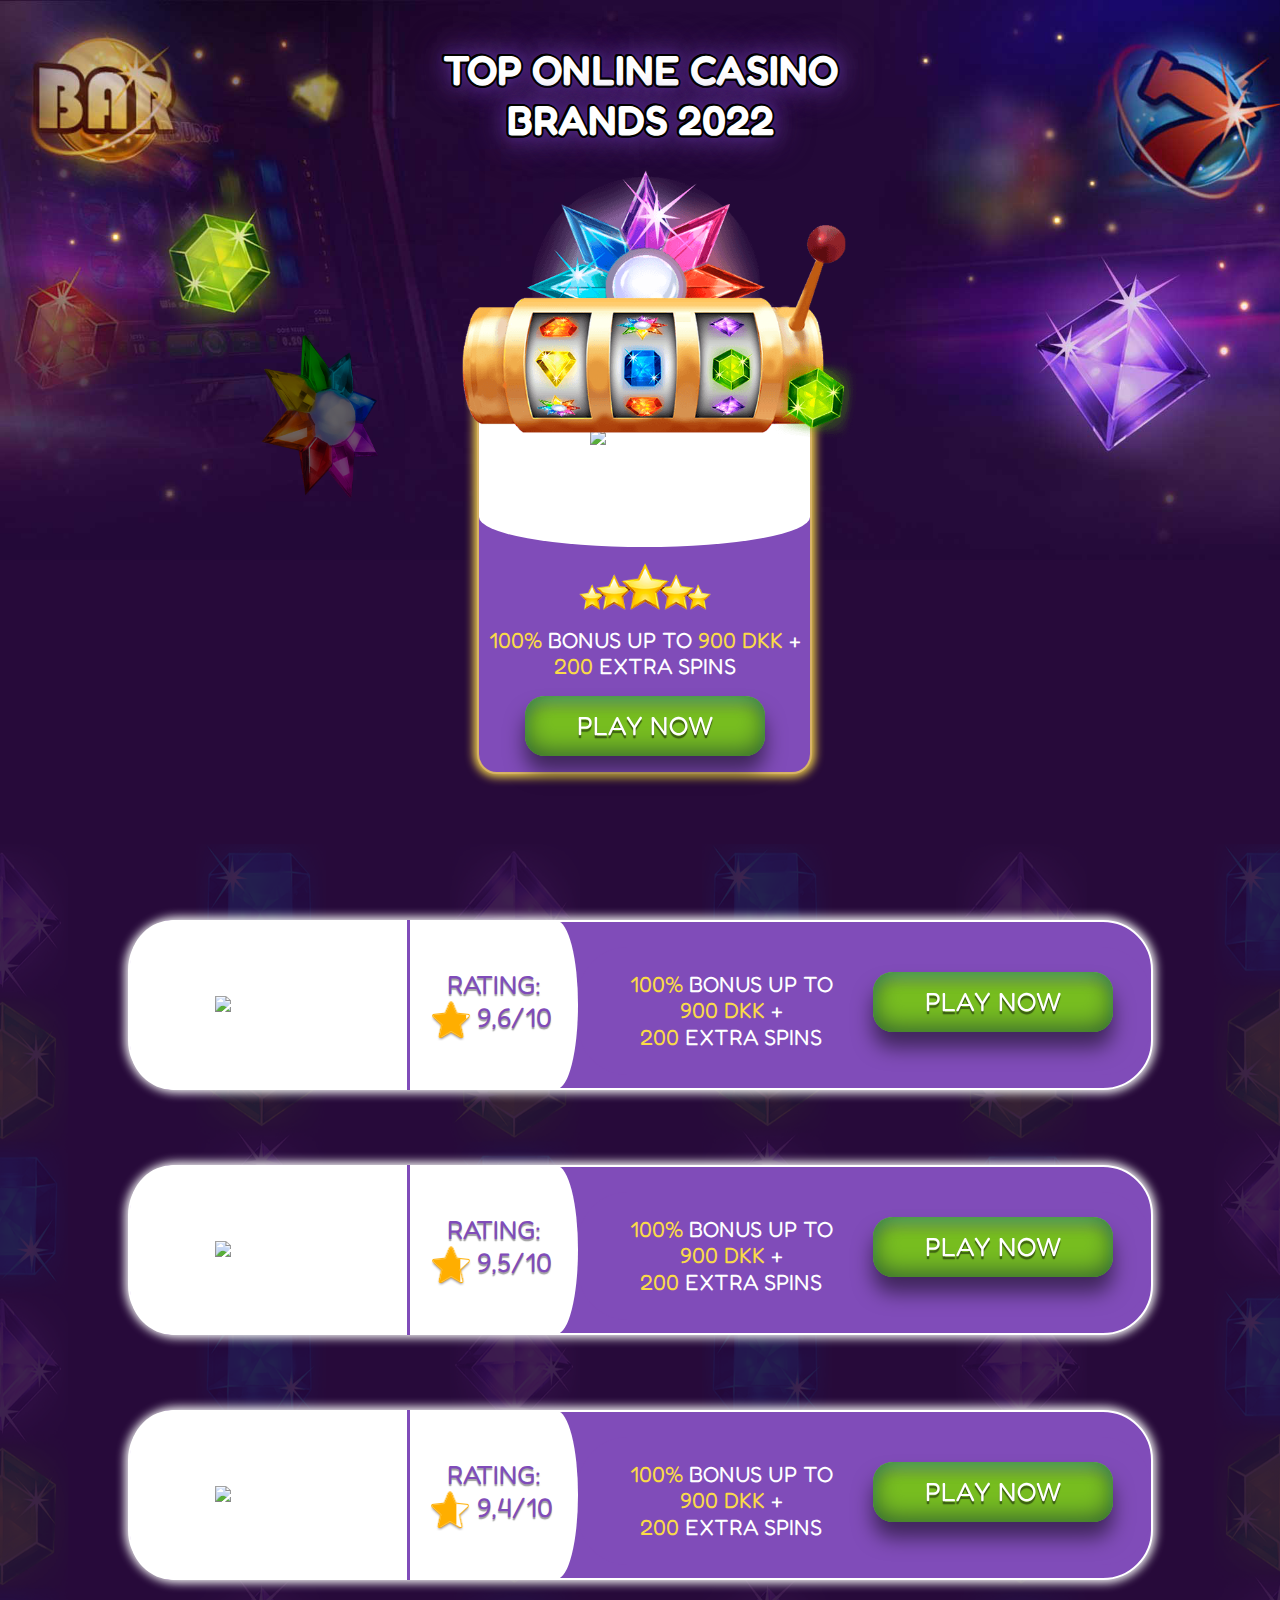
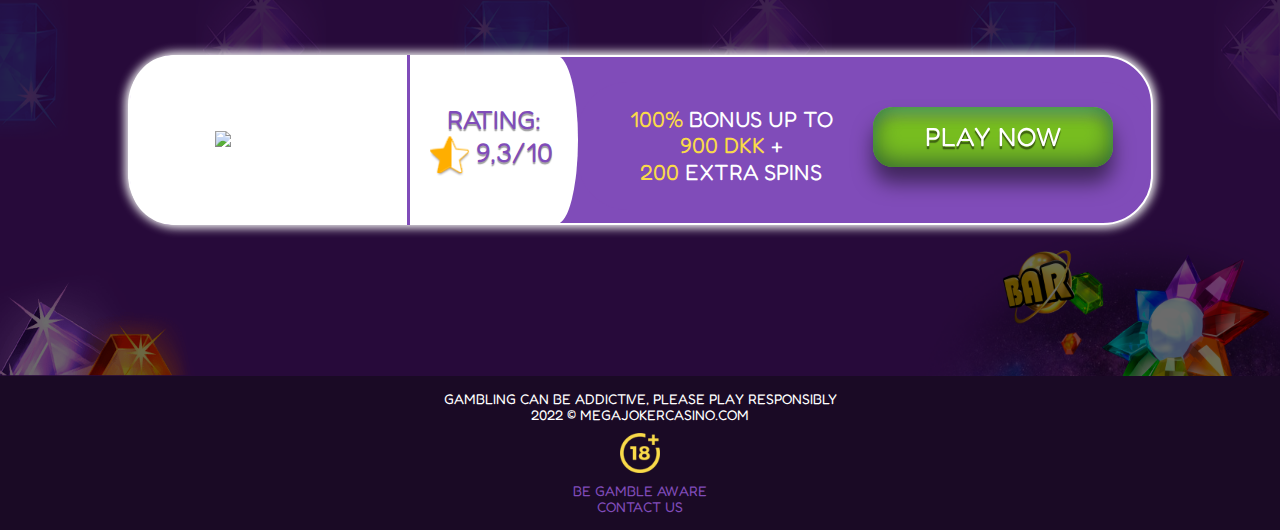
==== commit 6b89203a: "Update index.html" ====
--- a/DK/index.html
+++ b/DK/index.html
@@ -12,7 +12,7 @@
         <link
         rel="stylesheet"
         href="https://cdnjs.cloudflare.com/ajax/libs/modern-normalize/1.1.0/modern-normalize.min.css"/>
-    <link rel="stylesheet" href="./css/main.min.css?ver=2" />
+    <link rel="stylesheet" href="./css/main.min.css?ver=3" />
 </head>
 
 <body>
@@ -45,11 +45,11 @@
                             class="hero__5stars"></li>
 
                         <li class="hero__item" data-modal-open>
-                            <p class="title__hero"><span class="accent-color">100%</span> bonus up to <span class="accent-color">900 DKK</span> +<br><span class="accent-color">200</span> extra spins
-                            <a target="_blank" class="tc-tooltip desktop-tooltip" href="https://www.magicred.com/">T&C’s apply</a>
+                            <p class="title__hero"><span class="accent-color">100%</span> bonus up to <span class="accent-color">900 DKK</span> +<br><span class="accent-color">200</span> extra spins</p>
+                            <!-- <a target="_blank" class="tc-tooltip desktop-tooltip" href="https://www.magicred.com/">T&C’s apply</a>
                             <span target="_balnk" class="tc-tooltip mobile-tooltip tc-tooltip-1">T&C’s apply</span>
                             <span class="tooltip-content tooltip-content-1">New players only, 100 DKK min fund, 900 DKK max bonus, max bonus conversion equal to lifetime deposits (up to 900 DKK), 65x wagering requirements and full T&Cs apply here
-        </span></p>
+        </span> -->
                         </li>
 
                         <li class="hero__item-margin">
@@ -100,13 +100,13 @@
                 </div>
                 <div class="raiting__content">
                     <p class="title__hero-margin"><span class="accent-color">100%</span>  bonus up to <span class="accent-color">900 DKK</span>
-                    +<br><span class="accent-color">200</span> extra spins
-                    <a target="_blank" class="tc-tooltip desktop-tooltip" 
+                    +<br><span class="accent-color">200</span> extra spins</p>
+                    <!-- <a target="_blank" class="tc-tooltip desktop-tooltip" 
                     href="https://www.888casino.com/">T&C’s apply</a>
                             <span target="_balnk" class="tc-tooltip mobile-tooltip tc-tooltip-1">T&C’s apply</span>
                             <span class="tooltip-content tooltip-content-1">New players only, 100 DKK min fund, 900 DKK max bonus, max bonus conversion equal to lifetime deposits (up to £250), 65x wagering requirements and full T&Cs apply here 
                             </span>
-                    </p>
+                     -->
                     <a href="https://www.888casino.com/" target="_blank">
                     <button class="button__hero hvr-grow" type="button">Play now</button>
                     </a>
@@ -142,12 +142,12 @@
             </div>
             <div class="raiting__content">
                 <p class="title__hero-margin"><span class="accent-color">100%</span>  bonus up to <span class="accent-color">900 DKK</span>
-                    +<br><span class="accent-color">200</span> extra spins
-                <a target="_blank" class="tc-tooltip desktop-tooltip" 
+                    +<br><span class="accent-color">200</span> extra spins</p>
+                <!-- <a target="_blank" class="tc-tooltip desktop-tooltip" 
                     href="https://www.luckland.com/">T&C’s apply</a>
                             <span target="_balnk" class="tc-tooltip mobile-tooltip tc-tooltip-1">T&C’s apply</span>
                             <span class="tooltip-content tooltip-content-1">New players only, 100 DKK min fund, 900 DKK max bonus, max bonus conversion equal to lifetime deposits (up to 900 DKK), 65x wagering requirements and full T&Cs apply here
-                  </span></p>
+                  </span> -->
                     <a href="https://www.luckland.com/" target="_blank">
                 <button class="button__hero hvr-grow" type="button">Play now</button></a>
             </div>
@@ -181,13 +181,13 @@
             </div>
             <div class="raiting__content">
                 <p class="title__hero-margin"><span class="accent-color">100%</span>  bonus up to <span class="accent-color">900 DKK</span>
-                    +<br><span class="accent-color">200</span> extra spins
-                <a target="_blank" class="tc-tooltip desktop-tooltip" 
+                    +<br><span class="accent-color">200</span> extra spins</p>
+                <!-- <a target="_blank" class="tc-tooltip desktop-tooltip" 
                     href="https://www.mrgreen.com/">T&C’s apply</a>
                             <span target="_balnk" class="tc-tooltip mobile-tooltip tc-tooltip-1">T&C’s apply</span>
                             <span class="tooltip-content tooltip-content-1">18+. Minimum deposit 200 DKK. Wagering requirement apply 35x. 
                                 Offer valid for 24 hours. New players only, Terms and Conditions apply
-                  </span></p>
+                  </span> -->
                 <a href="https://www.mrgreen.com/" target="_blank">
                 <button class="button__hero hvr-grow" type="button">Play now</button></a>
             </div>
@@ -221,12 +221,13 @@
             </div>
             <div class="raiting__content">
                <p class="title__hero-margin"><span class="accent-color">100%</span>  bonus up to <span class="accent-color">900 DKK</span>
-                    +<br><span class="accent-color">200</span> extra spins
-                <a target="_blank" class="tc-tooltip desktop-tooltip" 
+                    +<br><span class="accent-color">200</span> extra spins</p>
+                <!-- <a target="_blank" class="tc-tooltip desktop-tooltip" 
                     href="https://www.nordicbet.com/en/casino">T&C’s apply</a>
                             <span target="_balnk" class="tc-tooltip mobile-tooltip tc-tooltip-1">T&C’s apply</span>
                             <span class="tooltip-content tooltip-content-1">New players only, 100 DKK min fund, 900 DKK max bonus, max bonus conversion equal to lifetime deposits (up to 900 DKK), 65x wagering requirements and full T&Cs apply here
-                  </span></p>
+                  </span> -->
+                </p>
                 <a href="https://www.nordicbet.com/en/casino" target="_blank">
                 <button class="button__hero hvr-grow" type="button">Play now</button></a>
             </div>
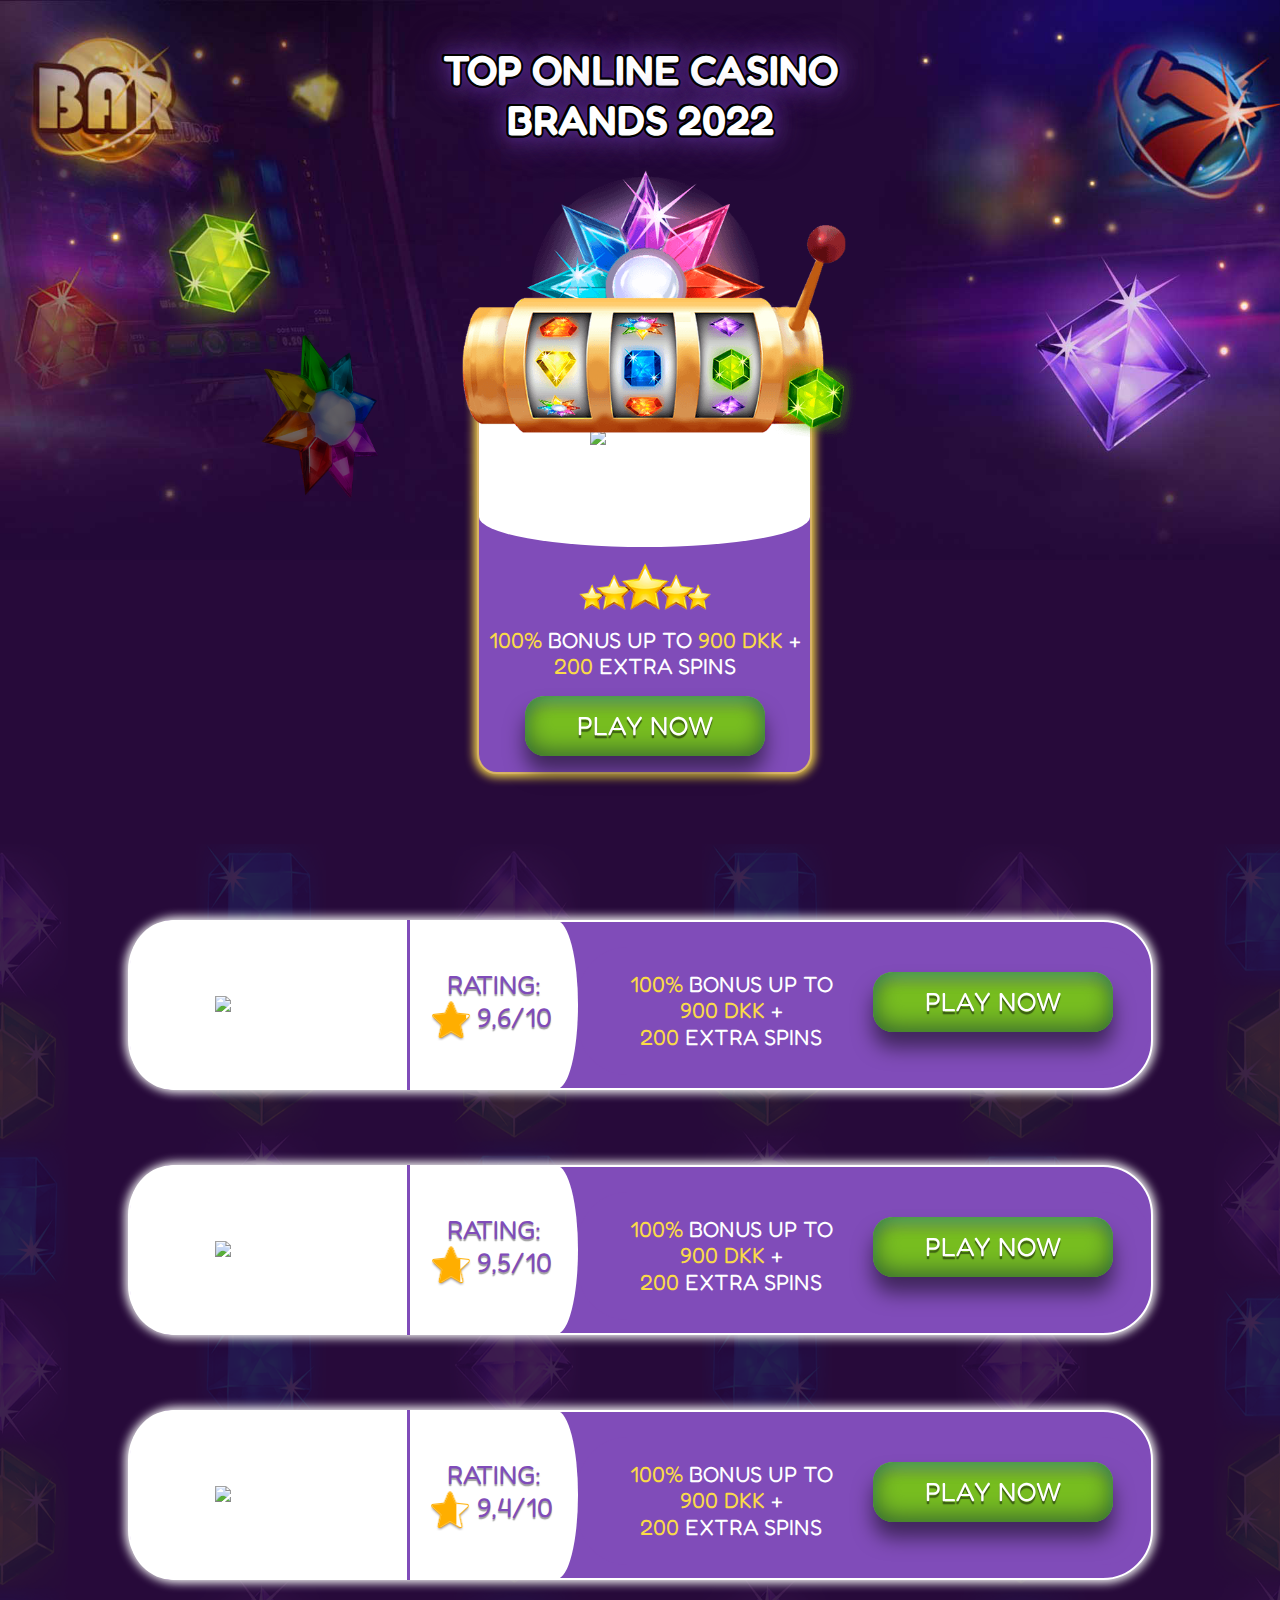
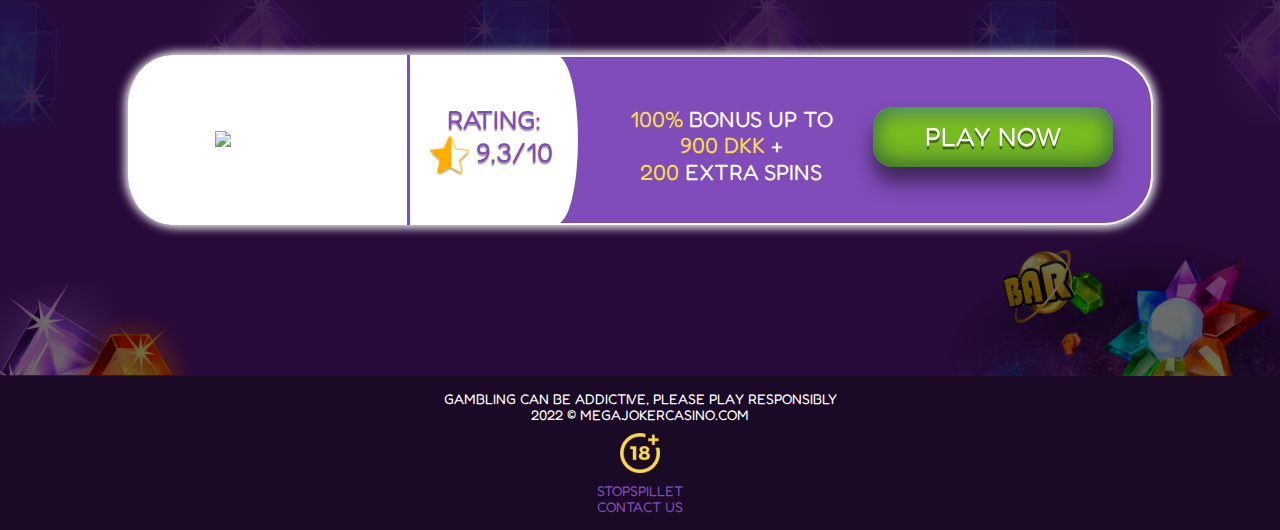
==== commit fa9ec654: "Update index.html" ====
--- a/DK/index.html
+++ b/DK/index.html
@@ -252,7 +252,7 @@
                             class="icon__footer-age">
 
                     <div id="footer">
-                        <a href="https://www.begambleaware.org/">BE GAMBLE AWARE</a>
+                        <a href="https://www.stopspillet.dk/">STOPSPILLET</a>
                         <!-- |
                         <a href="https://www.gamcare.org.uk/">Gamcare</a>
                         |
@@ -404,7 +404,7 @@
         </div>
                 
 
-<script src="./js/modal.js"></script>
+<script src="./js/modal.js?ver=2"></script>
 
 </body>
 </html>